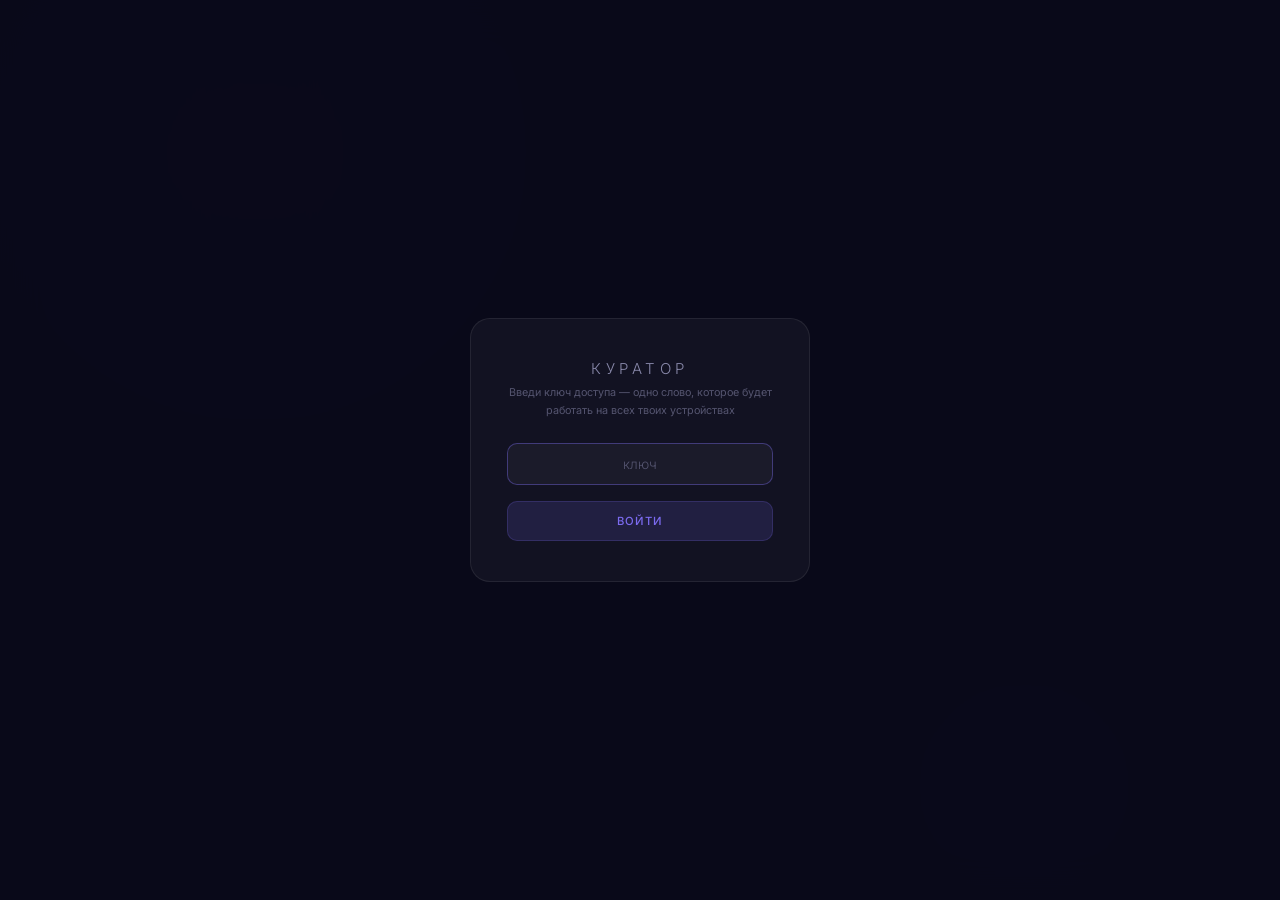
==== index.html @ 7a17c0df "v2: aggressive cache-bust + version check forces reload" ====
<!DOCTYPE html>
<html lang="ru">
<head>
<meta charset="UTF-8">
<meta name="viewport" content="width=device-width, initial-scale=1.0, maximum-scale=1.0, user-scalable=no">
<meta name="apple-mobile-web-app-capable" content="yes">
<meta name="apple-mobile-web-app-status-bar-style" content="black-translucent">
<meta name="theme-color" content="#0a0a1a">
<meta http-equiv="Cache-Control" content="no-cache, no-store, must-revalidate, max-age=0">
<meta http-equiv="Pragma" content="no-cache">
<meta http-equiv="Expires" content="0">
<title>КУРАТОР</title>
<meta name="version" content="calendar-v2">
<link rel="manifest" href="manifest.json">
<link rel="icon" href="icon.svg" type="image/svg+xml">
<link rel="apple-touch-icon" href="icon-192.png">
<style>
@import url('https://fonts.googleapis.com/css2?family=Inter:wght@300;400;500;600&display=swap');
*,*::before,*::after{margin:0;padding:0;box-sizing:border-box}
:root{--bg:#0a0a1a;--glass:rgba(255,255,255,0.04);--gb:rgba(255,255,255,0.08);--gh:rgba(255,255,255,0.07);--t1:#e8e8f0;--t2:#8888aa;--t3:#555570;--ac:#7c6bf0;--acd:rgba(124,107,240,0.15);--dg:#e05555;--bl:20px;--r:16px;--rs:10px}
html{font-size:15px}
body{font-family:'Inter',-apple-system,BlinkMacSystemFont,'Segoe UI',Roboto,sans-serif;background:var(--bg);color:var(--t1);min-height:100vh;overflow-x:hidden;-webkit-tap-highlight-color:transparent}
body::before{content:'';position:fixed;top:-40%;left:-20%;width:80vw;height:80vw;background:radial-gradient(circle,rgba(100,70,220,.12) 0%,transparent 70%);pointer-events:none;z-index:0}
body::after{content:'';position:fixed;bottom:-30%;right:-10%;width:60vw;height:60vw;background:radial-gradient(circle,rgba(50,120,220,.08) 0%,transparent 70%);pointer-events:none;z-index:0}
.layout{position:relative;z-index:1;display:flex;min-height:100vh;max-width:1400px;margin:0 auto}
.sidebar{width:260px;min-width:260px;padding:32px 20px;border-right:1px solid var(--gb);display:flex;flex-direction:column;gap:24px}
.logo{text-align:center;padding-bottom:8px}
.logo h1{font-size:1.1rem;font-weight:300;letter-spacing:.5em;color:var(--t2)}
.btn-today{width:100%;background:var(--acd);border:1px solid rgba(124,107,240,.2);color:var(--ac);font-family:inherit;font-size:.75rem;font-weight:500;letter-spacing:.1em;padding:10px;border-radius:var(--rs);cursor:pointer;transition:all .2s}
.btn-today:hover{background:rgba(124,107,240,.25)}
.btn-today.active{background:var(--ac);color:#fff;border-color:var(--ac)}
.calendar{background:var(--glass);backdrop-filter:blur(var(--bl));-webkit-backdrop-filter:blur(var(--bl));border:1px solid var(--gb);border-radius:var(--r);padding:16px}
.cal-header{display:flex;justify-content:space-between;align-items:center;margin-bottom:14px}
.cal-header span{font-size:.8rem;font-weight:400;color:var(--t2)}
.cal-nav{background:none;border:none;color:var(--t3);cursor:pointer;font-size:1rem;padding:2px 6px;border-radius:6px;transition:color .2s}
.cal-nav:hover{color:var(--t1)}
.cal-weekdays{display:grid;grid-template-columns:repeat(7,1fr);gap:2px;margin-bottom:6px}
.cal-weekdays span{text-align:center;font-size:.6rem;font-weight:500;color:var(--t3);letter-spacing:.05em;padding:4px 0}
.cal-days{display:grid;grid-template-columns:repeat(7,1fr);gap:2px}
.cal-day{text-align:center;font-size:.75rem;padding:6px 2px;border-radius:8px;cursor:pointer;transition:all .15s;color:var(--t2);position:relative}
.cal-day:hover{background:rgba(255,255,255,.06)}
.cal-day.other{color:var(--t3);opacity:.4}
.cal-day.today{color:var(--ac);font-weight:600}
.cal-day.selected{background:var(--ac);color:#fff;font-weight:500}
.cal-day.has-notes::after{content:'';position:absolute;bottom:2px;left:50%;transform:translateX(-50%);width:4px;height:4px;border-radius:50%;background:var(--ac)}
.cal-day.selected.has-notes::after{background:#fff}
.cal-counts{margin-top:14px;padding-top:10px;border-top:1px solid var(--gb)}
.cal-stat{display:flex;justify-content:space-between;font-size:.65rem;color:var(--t3);padding:3px 0}
.cal-stat span:last-child{color:var(--t2);font-variant-numeric:tabular-nums}
.main{flex:1;padding:32px 36px;display:flex;flex-direction:column;min-width:0}
.day-title{font-size:1.3rem;font-weight:300;color:var(--t1);margin-bottom:4px}
.day-subtitle{font-size:.7rem;color:var(--t3);letter-spacing:.1em;margin-bottom:28px}
.input-wrapper{background:var(--glass);backdrop-filter:blur(var(--bl));-webkit-backdrop-filter:blur(var(--bl));border:1px solid var(--gb);border-radius:var(--r);padding:4px;margin-bottom:8px;transition:border-color .3s,box-shadow .3s}
.input-wrapper:focus-within{border-color:rgba(124,107,240,.3);box-shadow:0 0 40px rgba(124,107,240,.08)}
.input-wrapper textarea{width:100%;background:transparent;border:none;outline:none;color:var(--t1);font-family:inherit;font-size:.95rem;font-weight:300;line-height:1.7;padding:16px 20px;resize:none;min-height:48px;max-height:200px}
.input-wrapper textarea::placeholder{color:var(--t3)}
.input-footer{display:flex;justify-content:space-between;align-items:center;padding:0 16px 10px}
.char-count{font-size:.7rem;color:var(--t3);font-variant-numeric:tabular-nums}
.btn-save{background:var(--acd);border:1px solid rgba(124,107,240,.2);color:var(--ac);font-family:inherit;font-size:.75rem;font-weight:500;letter-spacing:.08em;padding:8px 24px;border-radius:var(--rs);cursor:pointer;transition:all .2s}
.btn-save:hover{background:rgba(124,107,240,.25)}
.btn-save:active{transform:scale(.97)}
.input-hint{font-size:.6rem;color:var(--t3);padding:2px 4px 20px;letter-spacing:.03em}
.suggest{display:none;font-size:.72rem;color:var(--t3);padding:8px 4px 0;letter-spacing:.03em;font-style:italic;animation:fadeUp .3s ease}
.search-row{display:flex;gap:12px;margin-bottom:28px}
.search-row input{flex:1;background:var(--glass);backdrop-filter:blur(var(--bl));-webkit-backdrop-filter:blur(var(--bl));border:1px solid var(--gb);border-radius:var(--rs);padding:11px 16px;color:var(--t1);font-family:inherit;font-size:.85rem;font-weight:300;outline:none;transition:border-color .3s}
.search-row input:focus{border-color:rgba(124,107,240,.3)}
.search-row input::placeholder{color:var(--t3)}
.stats{font-size:.7rem;color:var(--t3);letter-spacing:.08em;margin-bottom:24px}
.groups{display:flex;flex-direction:column;gap:28px}
.group{animation:fadeUp .4s ease both}
.group:nth-child(2){animation-delay:.05s}
.group:nth-child(3){animation-delay:.1s}
@keyframes fadeUp{from{opacity:0;transform:translateY(14px)}to{opacity:1;transform:translateY(0)}}
.group-header{display:flex;align-items:center;gap:12px;margin-bottom:12px;padding-left:2px}
.group-title{font-size:.7rem;font-weight:500;letter-spacing:.12em;text-transform:uppercase;color:var(--t2)}
.group-count{font-size:.6rem;color:var(--t3);background:rgba(255,255,255,.04);padding:2px 8px;border-radius:20px}
.group-line{flex:1;height:1px;background:linear-gradient(90deg,var(--gb),transparent)}
.notes-grid{display:grid;grid-template-columns:repeat(auto-fill,minmax(260px,1fr));gap:12px}
.note-card{background:var(--glass);backdrop-filter:blur(var(--bl));-webkit-backdrop-filter:blur(var(--bl));border:1px solid var(--gb);border-radius:var(--r);padding:18px;transition:all .25s;animation:fadeUp .35s ease both}
.note-card:hover{background:var(--gh);border-color:rgba(255,255,255,.12);transform:translateY(-2px);box-shadow:0 8px 32px rgba(0,0,0,.3)}
.note-content{font-size:.9rem;font-weight:300;line-height:1.7;color:var(--t1);white-space:pre-wrap;word-break:break-word;margin-bottom:12px}
.note-meta{display:flex;justify-content:space-between;align-items:center}
.note-date{font-size:.6rem;color:var(--t3);font-variant-numeric:tabular-nums}
.note-delete{background:none;border:none;color:var(--t3);cursor:pointer;font-size:.7rem;padding:4px 8px;border-radius:6px;transition:all .2s}
.note-delete:hover{color:var(--dg);background:rgba(224,85,85,.1)}
.empty-state{text-align:center;padding:60px 20px;color:var(--t3)}
.empty-state .icon{font-size:2rem;margin-bottom:14px;opacity:.3}
.empty-state p{font-size:.85rem;font-weight:300}
.skeleton{display:flex;flex-direction:column;gap:12px}
.skel-card{background:var(--glass);border:1px solid var(--gb);border-radius:var(--r);padding:18px;animation:pulse 1.5s ease infinite}
.skel-line{height:10px;border-radius:4px;background:rgba(255,255,255,.06)}
.skel-line.w60{width:60%}
.skel-line.w80{width:80%}
.skel-line.w40{width:40%}
@keyframes pulse{0%,100%{opacity:.4}50%{opacity:.8}}
.toast{position:fixed;bottom:30px;left:50%;transform:translateX(-50%) translateY(80px);background:rgba(20,20,40,.9);backdrop-filter:blur(16px);border:1px solid var(--gb);color:var(--t1);font-size:.8rem;padding:12px 28px;border-radius:40px;opacity:0;transition:all .4s cubic-bezier(.22,1,.36,1);pointer-events:none;z-index:100}
.toast.show{opacity:1;transform:translateX(-50%) translateY(0)}
.toast.offline{border-color:rgba(224,85,85,.3);color:var(--dg)}
.sync-dot{width:8px;height:8px;border-radius:50%;background:#4caf50;display:inline-block;margin-left:8px;animation:pulse 2s infinite}
.sync-dot.offline{background:var(--dg);animation:none}
.lock-overlay{position:fixed;inset:0;background:rgba(10,10,26,.95);backdrop-filter:blur(20px);display:flex;align-items:center;justify-content:center;z-index:200}
.lock-box{background:var(--glass);border:1px solid var(--gb);border-radius:20px;padding:40px 36px;max-width:340px;width:90%;text-align:center}
.lock-box h2{font-size:1rem;font-weight:300;letter-spacing:.3em;color:var(--t2);margin-bottom:6px}
.lock-box p{font-size:.72rem;color:var(--t3);margin-bottom:24px;line-height:1.6}
.lock-box input{width:100%;background:rgba(255,255,255,.04);border:1px solid var(--gb);border-radius:var(--rs);padding:12px 16px;color:var(--t1);font-family:inherit;font-size:.9rem;font-weight:300;text-align:center;outline:none;margin-bottom:16px;transition:border-color .2s}
.lock-box input:focus{border-color:rgba(124,107,240,.4)}
.lock-box input::placeholder{color:var(--t3)}
.lock-box button{width:100%;background:var(--acd);border:1px solid rgba(124,107,240,.2);color:var(--ac);font-family:inherit;font-size:.75rem;font-weight:500;letter-spacing:.1em;padding:12px;border-radius:var(--rs);cursor:pointer;transition:all .2s}
.lock-box button:hover{background:rgba(124,107,240,.25)}
.lock-box .lock-err{font-size:.65rem;color:var(--dg);margin-top:8px;display:none}
.key-info{font-size:.6rem;color:var(--t3);letter-spacing:.05em;padding:8px 0;border-top:1px solid var(--gb);margin-top:auto;text-align:center;cursor:pointer;transition:color .2s}
.key-info:hover{color:var(--t2)}
@media(max-width:800px){.layout{flex-direction:column}.sidebar{width:100%;min-width:0;border-right:none;border-bottom:1px solid var(--gb);padding:20px 16px}.main{padding:20px 16px}.notes-grid{grid-template-columns:1fr}.calendar{max-width:320px;margin:0 auto}.note-delete{opacity:1}}
</style>
</head>
<body>
<div class="lock-overlay" id="lockOverlay">
  <div class="lock-box">
    <h2>КУРАТОР</h2>
    <p>Введи ключ доступа — одно слово, которое будет работать на всех твоих устройствах</p>
    <input type="password" id="lockInput" placeholder="ключ" autocomplete="off">
    <button id="lockBtn">ВОЙТИ</button>
    <div class="lock-err" id="lockErr">введи ключ</div>
  </div>
</div>
<div class="layout" id="appLayout" style="display:none">
  <aside class="sidebar">
    <div class="logo"><h1>КУРАТОР <span class="sync-dot" id="syncDot" title="синхронизировано"></span></h1></div>
    <button class="btn-today" id="btnToday" onclick="goToday()">СЕГОДНЯ</button>
    <div class="calendar">
      <div class="cal-header">
        <button class="cal-nav" onclick="calNav(-1)">&#8249;</button>
        <span id="calMonth"></span>
        <button class="cal-nav" onclick="calNav(1)">&#8250;</button>
      </div>
      <div class="cal-weekdays"><span>Пн</span><span>Вт</span><span>Ср</span><span>Чт</span><span>Пт</span><span>Сб</span><span>Вс</span></div>
      <div class="cal-days" id="calDays"></div>
      <div class="cal-counts" id="calCounts"></div>
    </div>
    <div class="key-info" id="keyInfo" onclick="lockApp()" title="выйти"></div>
  </aside>
  <main class="main">
    <div class="day-title" id="dayTitle"></div>
    <div class="day-subtitle" id="daySubtitle"></div>
    <div class="input-wrapper">
      <textarea id="noteInput" placeholder="Запиши мысль..." rows="1"></textarea>
      <div class="input-footer">
        <span class="char-count" id="charCount">0</span>
        <button class="btn-save" id="saveBtn">СОХРАНИТЬ</button>
      </div>
    </div>
    <div class="input-hint">Enter — сохранить · Shift+Enter — новая строка</div>
    <div class="suggest" id="suggest"></div>
    <div class="search-row"><input type="text" id="searchInput" placeholder="Поиск..."></div>
    <div class="stats" id="stats"></div>
    <div class="groups" id="groups"></div>
    <div class="empty-state" id="emptyState"><div class="icon">&#9671;</div><p>Напиши первую заметку</p></div>
  </main>
</div>
<div class="toast" id="toast"></div>

<script>
const SUPABASE_URL = 'https://pqngmvixfcsrvsvrtbfj.supabase.co';
const SUPABASE_KEY = 'eyJhbGciOiJIUzI1NiIsInR5cCI6IkpXVCJ9.eyJpc3MiOiJzdXBhYmFzZSIsInJlZiI6InBxbmdtdml4ZmNzcnZzdnJ0YmZqIiwicm9sZSI6ImFub24iLCJpYXQiOjE3ODQzNzY0NDcsImV4cCI6MjA5OTk1MjQ0N30.nbO6rSANWaWRRxnRvrwlrawkBT2DP0VZ1GuyR6C2nHE';
const API = SUPABASE_URL + '/rest/v1/notes';
const APP_VERSION = 'calendar-v2';
const stored = localStorage.getItem('app_version');
if (stored !== APP_VERSION) { localStorage.setItem('app_version', APP_VERSION); if (stored) { location.reload(true); } }

const $ = s => document.querySelector(s);
const RU_MONTHS = ['январь','февраль','март','апрель','май','июнь','июль','август','сентябрь','октябрь','ноябрь','декабрь'];
const RU_DAYS = ['воскресенье','понедельник','вторник','среда','четверг','пятница','суббота'];
const RU_MONTHS_GEN = ['января','февраля','марта','апреля','мая','июня','июля','августа','сентября','октября','ноября','декабря'];

let USER_ID = '';
let headers = {};
let selectedDate = todayStr();
let calYear, calMonth;
let dateCounts = {};
let allNotes = [];
let allGroups = {};
let suggestTimer = null;
let countsCache = null;
let countsCacheMonth = '';
let isLoading = true;

function todayStr() { const d = new Date(); return d.getFullYear() + '-' + String(d.getMonth()+1).padStart(2,'0') + '-' + String(d.getDate()).padStart(2,'0'); }
function esc(s) { const d = document.createElement('div'); d.textContent = s; return d.innerHTML; }

function setKey(key) {
  USER_ID = key;
  headers = { 'Content-Type': 'application/json', 'apikey': SUPABASE_KEY, 'Authorization': 'Bearer ' + SUPABASE_KEY, 'Prefer': 'return=representation', 'x-user-id': USER_ID };
  localStorage.setItem('kurator_key', USER_ID);
}

function lockApp() {
  localStorage.removeItem('kurator_key');
  location.reload();
}

function initLock() {
  const saved = localStorage.getItem('kurator_key');
  if (saved) { setKey(saved); startApp(); return; }
  const overlay = $('#lockOverlay');
  const input = $('#lockInput');
  const btn = $('#lockBtn');
  const err = $('#lockErr');
  overlay.style.display = 'flex';
  input.focus();
  function submit() {
    const v = input.value.trim();
    if (!v) { err.style.display = 'block'; return; }
    setKey(v.toLowerCase());
    overlay.style.display = 'none';
    startApp();
  }
  btn.addEventListener('click', submit);
  input.addEventListener('keydown', e => { if (e.key === 'Enter') submit(); });
}

function startApp() {
  $('#appLayout').style.display = 'flex';
  $('#keyInfo').textContent = USER_ID;
  showSkeleton();
  claimPublicNotes().then(() => { initCalendar(); renderDayTitle(); loadNotes(); loadYesterdaySummary(); });
}

async function api(method, path, body) {
  const opts = { method, headers };
  if (body) opts.body = JSON.stringify(body);
  const r = await fetch(API + path, opts);
  if (!r.ok) throw new Error(r.status);
  const text = await r.text();
  return text ? JSON.parse(text) : null;
}

window.addEventListener('offline', () => {
  toastEl.textContent = 'Нет интернета';
  toastEl.className = 'toast show offline';
  $('#syncDot').classList.add('offline');
});
window.addEventListener('online', () => {
  toastEl.textContent = 'Синхронизация...';
  toastEl.className = 'toast show';
  $('#syncDot').classList.remove('offline');
  loadNotes();
  setTimeout(() => { toastEl.className = 'toast'; }, 2000);
});

function tokenize(text) { return text.toLowerCase().replace(/[^\w\s]/g, ' ').split(/\s+/).filter(t => t.length > 1); }

function tfidfVectors(corpus) {
  const tokenized = corpus.map(tokenize);
  const n = corpus.length;
  const df = {};
  tokenized.forEach(tokens => [...new Set(tokens)].forEach(t => { df[t] = (df[t] || 0) + 1; }));
  return tokenized.map(tokens => {
    const tf = {};
    tokens.forEach(t => { tf[t] = (tf[t] || 0) + 1; });
    const vec = {};
    for (const [w, c] of Object.entries(tf)) vec[w] = c * (Math.log((n + 1) / (df[w] + 1)) + 1);
    return vec;
  });
}

function cosineSim(a, b) {
  const keys = Object.keys(a).filter(k => k in b);
  if (!keys.length) return 0;
  const dot = keys.reduce((s, k) => s + a[k] * b[k], 0);
  const na = Math.sqrt(Object.values(a).reduce((s, v) => s + v*v, 0));
  const nb = Math.sqrt(Object.values(b).reduce((s, v) => s + v*v, 0));
  return na && nb ? dot / (na * nb) : 0;
}

function clusterNotes(notes, threshold = 0.12) {
  if (notes.length <= 1) return notes.length ? { 'Все заметки': notes } : {};
  const vectors = tfidfVectors(notes.map(n => n.content));
  const n = notes.length;
  const parent = Array.from({length: n}, (_, i) => i);
  function find(x) { while (parent[x] !== x) { parent[x] = parent[parent[x]]; x = parent[x]; } return x; }
  function union(a, b) { parent[find(a)] = find(b); }
  for (let i = 0; i < n; i++) for (let j = i+1; j < n; j++) if (cosineSim(vectors[i], vectors[j]) >= threshold) union(i, j);
  const groups = {};
  notes.forEach((note, i) => { const r = find(i); (groups[r] = groups[r] || []).push(note); });
  const named = {};
  for (const [, items] of Object.entries(groups)) {
    let title;
    if (items.length === 1) { const w = items[0].content.slice(0, 40).split(' ').slice(0, 4).join(' '); title = w + (items[0].content.length > 40 ? '...' : ''); }
    else { const centroid = {}; items.forEach(n => tokenize(n.content).forEach(t => { centroid[t] = (centroid[t] || 0) + 1; })); const top = Object.entries(centroid).sort((a,b) => b[1]-a[1]).slice(0, 3).map(e => e[0]); title = top.slice(0, 2).join(' / ').replace(/^\w/, c => c.toUpperCase()); }
    named[title] = items;
  }
  return Object.fromEntries(Object.entries(named).sort((a, b) => b[1].length - a[1].length));
}

function findSimilar(query, notes, topK = 2) {
  if (!notes.length) return [];
  const vectors = tfidfVectors([query, ...notes.map(n => n.content)]);
  const q = vectors[0];
  return notes.map((n, i) => ({ id: n.id, content: n.content, score: cosineSim(q, vectors[i+1]) }))
    .filter(r => r.score > 0.05).sort((a, b) => b.score - a.score).slice(0, topK);
}

function initCalendar() { const now = new Date(); calYear = now.getFullYear(); calMonth = now.getMonth(); renderCalendar(); }

function renderCalendar() {
  $('#calMonth').textContent = RU_MONTHS[calMonth] + ' ' + calYear;
  const first = new Date(calYear, calMonth, 1);
  const last = new Date(calYear, calMonth + 1, 0);
  let startDay = first.getDay() - 1; if (startDay < 0) startDay = 6;
  let html = '';
  for (let i = 0; i < startDay; i++) { const d = new Date(calYear, calMonth, -startDay+i+1); html += '<div class="cal-day other">' + d.getDate() + '</div>'; }
  for (let d = 1; d <= last.getDate(); d++) {
    const ds = calYear + '-' + String(calMonth+1).padStart(2,'0') + '-' + String(d).padStart(2,'0');
    const cls = ['cal-day'];
    if (ds === todayStr()) cls.push('today');
    if (ds === selectedDate) cls.push('selected');
    if (dateCounts[ds] > 0) cls.push('has-notes');
    html += '<div class="' + cls.join(' ') + '" onclick="selectDate(\'' + ds + '\')">' + d + '</div>';
  }
  const rem = 7 - ((startDay + last.getDate()) % 7);
  if (rem < 7) for (let i = 1; i <= rem; i++) html += '<div class="cal-day other">' + i + '</div>';
  $('#calDays').innerHTML = html;
  renderCalCounts();
}

function renderCalCounts() {
  const counts = Object.entries(dateCounts).sort((a,b) => b[0].localeCompare(a[0])).slice(0, 5);
  if (!counts.length) { $('#calCounts').innerHTML = ''; return; }
  $('#calCounts').innerHTML = counts.map(([date, cnt]) => {
    const d = new Date(date + 'T12:00:00');
    return '<div class="cal-stat"><span>' + d.getDate() + ' ' + RU_MONTHS_GEN[d.getMonth()] + '</span><span>' + cnt + '</span></div>';
  }).join('');
}

function calNav(dir) { calMonth += dir; if (calMonth > 11) { calMonth = 0; calYear++; } if (calMonth < 0) { calMonth = 11; calYear--; } countsCache = null; renderCalendar(); loadDateCounts(); }
function selectDate(ds) { selectedDate = ds; renderCalendar(); renderDayTitle(); loadNotes(); }
function goToday() { selectedDate = todayStr(); const n = new Date(); calYear = n.getFullYear(); calMonth = n.getMonth(); countsCache = null; renderCalendar(); renderDayTitle(); loadNotes(); }

function renderDayTitle() {
  const d = new Date(selectedDate + 'T12:00:00');
  const today = selectedDate === todayStr();
  $('#dayTitle').textContent = today ? 'Сегодня' : d.getDate() + ' ' + RU_MONTHS_GEN[d.getMonth()];
  $('#daySubtitle').textContent = RU_DAYS[d.getDay()] + (today ? '' : ', ' + d.getFullYear());
  $('#btnToday').classList.toggle('active', today);
}

const input = $('#noteInput'), saveBtn = $('#saveBtn'), charCount = $('#charCount'), searchInput = $('#searchInput'), groupsEl = $('#groups'), statsEl = $('#stats'), emptyEl = $('#emptyState'), toastEl = $('#toast');

function autoResize() { input.style.height = 'auto'; input.style.height = Math.min(input.scrollHeight, 200) + 'px'; }

input.addEventListener('input', () => {
  autoResize(); charCount.textContent = input.value.length;
  clearTimeout(suggestTimer);
  const val = input.value.trim();
  if (val.length >= 6) suggestTimer = setTimeout(() => checkSimilar(val), 400);
  else hideSuggest();
});
input.addEventListener('keydown', e => { if (e.key === 'Enter' && !e.shiftKey) { e.preventDefault(); saveNote(); } });
saveBtn.addEventListener('click', saveNote);
searchInput.addEventListener('input', renderGroups);

async function saveNote() {
  const content = input.value.trim();
  if (!content) return;
  saveBtn.textContent = '...'; saveBtn.disabled = true;
  try {
    await api('POST', '', { content, note_date: selectedDate, user_id: USER_ID });
    input.value = ''; autoResize(); charCount.textContent = '0';
    toast('Сохранено');
    $('#syncDot').style.background = '#4caf50';
    countsCache = null;
    await loadNotes();
  } catch (e) {
    if (!navigator.onLine) { toastEl.textContent = 'Нет интернета'; toastEl.className = 'toast show offline'; }
    else toast('Ошибка');
    $('#syncDot').style.background = '#e05555';
  }
  saveBtn.textContent = 'СОХРАНИТЬ'; saveBtn.disabled = false;
}

async function deleteNote(id) {
  const safeId = parseInt(id, 10);
  if (isNaN(safeId)) return;
  try {
    await api('DELETE', '?id=eq.' + safeId + '&user_id=eq.' + USER_ID);
    toast('Удалено');
    countsCache = null;
    await loadNotes();
  } catch (e) { toast('Ошибка'); }
}

async function loadNotes() {
  if (isLoading) showSkeleton();
  try {
    const data = await api('GET', '?user_id=eq.' + USER_ID + '&note_date=eq.' + selectedDate + '&order=created_at.desc');
    allNotes = Array.isArray(data) ? data : [];
    allGroups = clusterNotes(allNotes);
    await loadDateCounts();
    renderCalendar();
    renderGroups();
    try { sessionStorage.setItem('notes_' + USER_ID + '_' + selectedDate, JSON.stringify(allNotes)); } catch(e) {}
  } catch (e) {
    if (!navigator.onLine) {
      const cached = sessionStorage.getItem('notes_' + USER_ID + '_' + selectedDate);
      if (cached) { allNotes = JSON.parse(cached); allGroups = clusterNotes(allNotes); renderGroups(); }
    }
    console.error(e);
  }
  isLoading = false;
}

async function loadDateCounts() {
  const cacheKey = USER_ID + '_' + calYear + '_' + calMonth;
  if (countsCache && countsCacheMonth === cacheKey) return;
  try {
    const data = await api('GET', '?user_id=eq.' + USER_ID + '&select=note_date&order=note_date.desc');
    if (!Array.isArray(data)) return;
    dateCounts = {};
    data.forEach(n => { dateCounts[n.note_date] = (dateCounts[n.note_date] || 0) + 1; });
    countsCache = dateCounts;
    countsCacheMonth = cacheKey;
    try { sessionStorage.setItem('counts_' + cacheKey, JSON.stringify(dateCounts)); } catch(e) {}
  } catch (e) {}
}

function showSkeleton() {
  groupsEl.innerHTML = '<div class="skeleton"><div class="skel-card"><div class="skel-line w80"></div><div class="skel-line w60" style="margin-top:8px"></div><div class="skel-line w40" style="margin-top:8px"></div></div><div class="skel-card"><div class="skel-line w60"></div><div class="skel-line w80" style="margin-top:8px"></div></div><div class="skel-card"><div class="skel-line w40"></div><div class="skel-line w60" style="margin-top:8px"></div></div></div>';
}

function renderGroups() {
  const query = searchInput.value.trim().toLowerCase();
  let groups = allGroups, notes = allNotes;
  if (query) {
    notes = allNotes.filter(n => n.content.toLowerCase().includes(query));
    if (!notes.length) { groupsEl.innerHTML = ''; statsEl.textContent = ''; emptyEl.innerHTML = '<div class="icon">&#9671;</div><p>Ничего не найдено</p>'; emptyEl.style.display = 'block'; return; }
    const ids = new Set(notes.map(n => n.id));
    groups = {};
    for (const [t, items] of Object.entries(allGroups)) { const f = items.filter(n => ids.has(n.id)); if (f.length) groups[t] = f; }
    if (!Object.keys(groups).length) groups = { 'Результаты': notes };
  }
  if (!notes.length) { groupsEl.innerHTML = ''; statsEl.textContent = ''; emptyEl.innerHTML = '<div class="icon">&#9671;</div><p>' + (selectedDate === todayStr() ? 'Напиши первую заметку за сегодня' : 'Нет заметок за этот день') + '</p>'; emptyEl.style.display = 'block'; return; }
  emptyEl.style.display = 'none';
  const gc = Object.keys(groups).length;
  statsEl.textContent = notes.length + ' замет' + (notes.length === 1 ? 'ка' : notes.length < 5 ? 'ки' : 'ок') + '  \u00b7  ' + gc + ' групп' + (gc === 1 ? 'а' : '');
  let html = '';
  for (const [title, items] of Object.entries(groups)) {
    html += '<div class="group"><div class="group-header"><span class="group-title">' + esc(title) + '</span><span class="group-count">' + items.length + '</span><div class="group-line"></div></div><div class="notes-grid">';
    for (const note of items) {
      const t = new Date(note.created_at);
      const time = String(t.getHours()).padStart(2,'0') + ':' + String(t.getMinutes()).padStart(2,'0');
      const safeId = parseInt(note.id, 10);
      html += '<div class="note-card"><div class="note-content">' + esc(note.content) + '</div><div class="note-meta"><span class="note-date">' + time + '</span><button class="note-delete" onclick="deleteNote(' + safeId + ')">&#10005;</button></div></div>';
    }
    html += '</div></div>';
  }
  groupsEl.innerHTML = html;
}

async function checkSimilar(text) {
  try {
    const data = await api('GET', '?user_id=eq.' + USER_ID + '&select=content&order=created_at.desc&limit=100');
    if (!Array.isArray(data)) return;
    const matches = findSimilar(text, data);
    if (matches.length) {
      const s = matches[0].content.length > 80 ? matches[0].content.slice(0, 80) + '...' : matches[0].content;
      showSuggest('похоже на: ' + esc(s));
    } else hideSuggest();
  } catch (e) {}
}

function hideSuggest() { const el = $('#suggest'); if (el) el.style.display = 'none'; }
function showSuggest(html) { const el = $('#suggest'); if (el) { el.innerHTML = html; el.style.display = 'block'; } }

async function loadYesterdaySummary() {
  const y = new Date(); y.setDate(y.getDate() - 1);
  const ys = y.getFullYear() + '-' + String(y.getMonth()+1).padStart(2,'0') + '-' + String(y.getDate()).padStart(2,'0');
  try {
    const data = await api('GET', '?user_id=eq.' + USER_ID + '&note_date=eq.' + ys);
    if (Array.isArray(data) && data.length) {
      const g = clusterNotes(data);
      showSuggest('вчера: ' + data.length + ' замет' + (data.length === 1 ? 'ка' : data.length < 5 ? 'ки' : 'ок') + ', ' + Object.keys(g).length + ' групп');
      setTimeout(hideSuggest, 5000);
    }
  } catch (e) {}
}

function toast(msg) { toastEl.textContent = msg; toastEl.className = 'toast show'; setTimeout(() => { toastEl.className = 'toast'; }, 2000); }

async function claimPublicNotes() {
  try {
    const check = await api('GET', '?user_id=eq.public&select=id&limit=1');
    if (!Array.isArray(check) || !check.length) return;
    const data = await api('GET', '?user_id=eq.public&select=id');
    if (Array.isArray(data)) {
      for (const note of data) {
        const safeId = parseInt(note.id, 10);
        if (!isNaN(safeId)) await api('PATCH', '?id=eq.' + safeId, { user_id: USER_ID });
      }
    }
  } catch (e) {}
}

initLock();
</script>
</body>
</html>
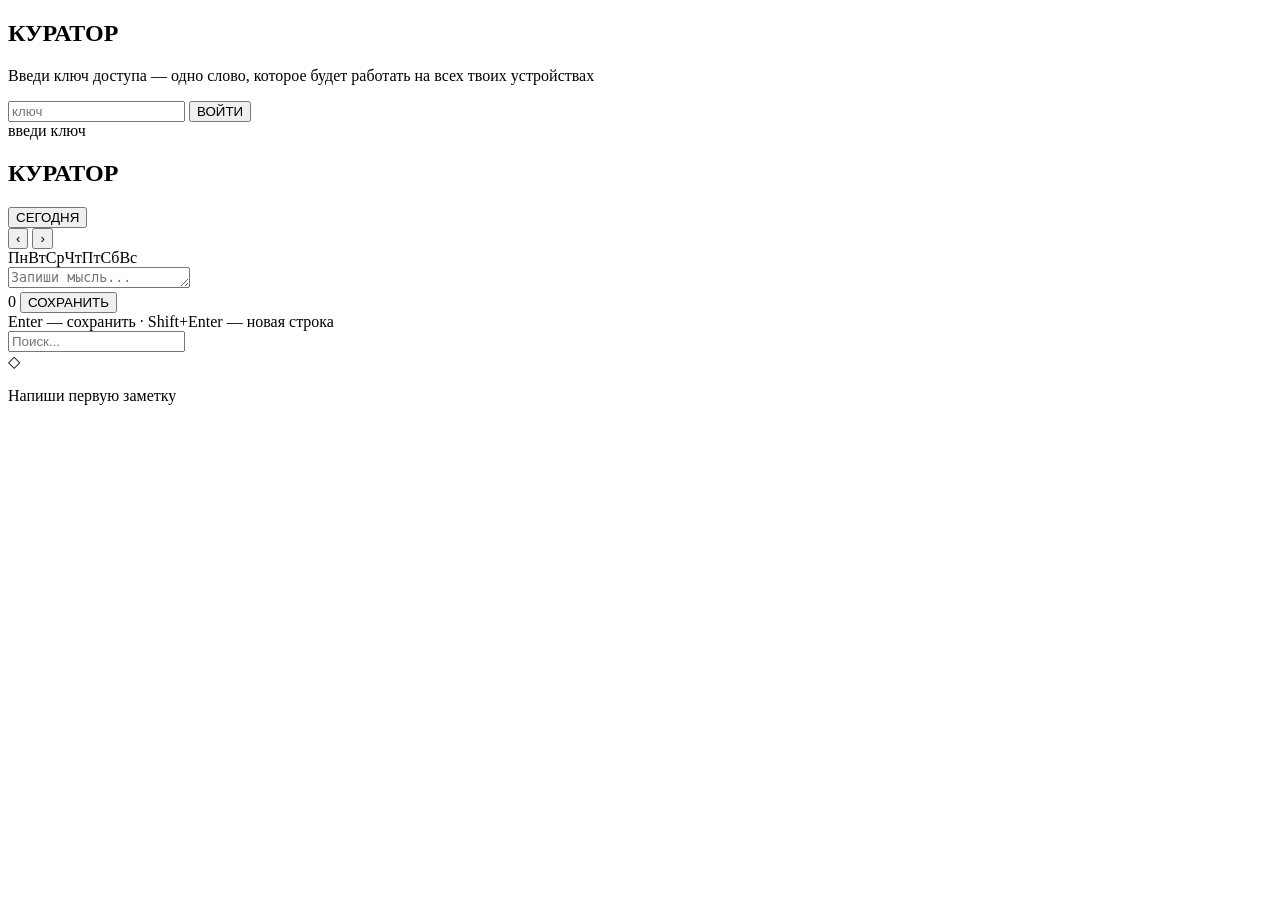
==== commit 7d5e5301: "fix: security audit fixes + remove dead Python backend - showSuggest() innerHTML -> textContent (XSS" ====
--- a/index.html
+++ b/index.html
@@ -6,11 +6,8 @@
 <meta name="apple-mobile-web-app-capable" content="yes">
 <meta name="apple-mobile-web-app-status-bar-style" content="black-translucent">
 <meta name="theme-color" content="#0a0a1a">
-<meta http-equiv="Cache-Control" content="no-cache, no-store, must-revalidate, max-age=0">
-<meta http-equiv="Pragma" content="no-cache">
-<meta http-equiv="Expires" content="0">
+<meta http-equiv="Content-Security-Policy" content="default-src 'self'; style-src 'self' https://fonts.googleapis.com; font-src 'self' https://fonts.gstatic.com; script-src 'self'; img-src 'self' data:; connect-src 'self' https://pqngmvixfcsrvsvrtbfj.supabase.co; form-action 'none'; base-uri 'none'">
 <title>КУРАТОР</title>
-<meta name="version" content="calendar-v2">
 <link rel="manifest" href="manifest.json">
 <link rel="icon" href="icon.svg" type="image/svg+xml">
 <link rel="apple-touch-icon" href="icon-192.png">
@@ -163,9 +160,6 @@
 const SUPABASE_URL = 'https://pqngmvixfcsrvsvrtbfj.supabase.co';
 const SUPABASE_KEY = 'eyJhbGciOiJIUzI1NiIsInR5cCI6IkpXVCJ9.eyJpc3MiOiJzdXBhYmFzZSIsInJlZiI6InBxbmdtdml4ZmNzcnZzdnJ0YmZqIiwicm9sZSI6ImFub24iLCJpYXQiOjE3ODQzNzY0NDcsImV4cCI6MjA5OTk1MjQ0N30.nbO6rSANWaWRRxnRvrwlrawkBT2DP0VZ1GuyR6C2nHE';
 const API = SUPABASE_URL + '/rest/v1/notes';
-const APP_VERSION = 'calendar-v2';
-const stored = localStorage.getItem('app_version');
-if (stored !== APP_VERSION) { localStorage.setItem('app_version', APP_VERSION); if (stored) { location.reload(true); } }
 
 const $ = s => document.querySelector(s);
 const RU_MONTHS = ['январь','февраль','март','апрель','май','июнь','июль','август','сентябрь','октябрь','ноябрь','декабрь'];
@@ -402,9 +396,8 @@
   } catch (e) {
     if (!navigator.onLine) {
       const cached = sessionStorage.getItem('notes_' + USER_ID + '_' + selectedDate);
-      if (cached) { allNotes = JSON.parse(cached); allGroups = clusterNotes(allNotes); renderGroups(); }
+      if (cached) { try { allNotes = JSON.parse(cached); allGroups = clusterNotes(allNotes); renderGroups(); } catch(e) {} }
     }
-    console.error(e);
   }
   isLoading = false;
 }
@@ -469,7 +462,7 @@
 }
 
 function hideSuggest() { const el = $('#suggest'); if (el) el.style.display = 'none'; }
-function showSuggest(html) { const el = $('#suggest'); if (el) { el.innerHTML = html; el.style.display = 'block'; } }
+function showSuggest(text) { const el = $('#suggest'); if (el) { el.textContent = text; el.style.display = 'block'; } }
 
 async function loadYesterdaySummary() {
   const y = new Date(); y.setDate(y.getDate() - 1);
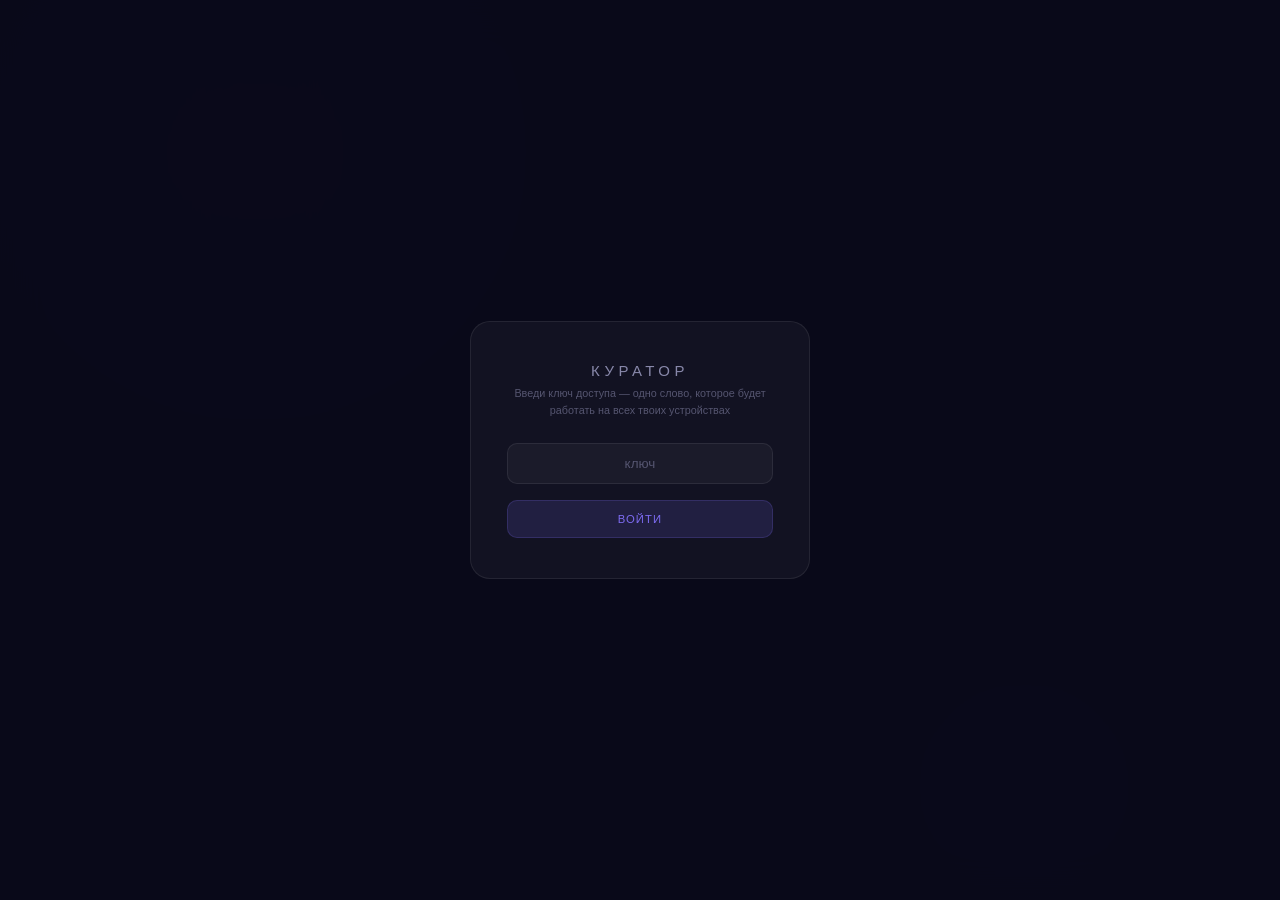
==== commit 10779e43: "fix: add 'unsafe-inline' to style-src in CSP (all CSS is inline <style>)" ====
--- a/index.html
+++ b/index.html
@@ -6,7 +6,7 @@
 <meta name="apple-mobile-web-app-capable" content="yes">
 <meta name="apple-mobile-web-app-status-bar-style" content="black-translucent">
 <meta name="theme-color" content="#0a0a1a">
-<meta http-equiv="Content-Security-Policy" content="default-src 'self'; style-src 'self' https://fonts.googleapis.com; font-src 'self' https://fonts.gstatic.com; script-src 'self'; img-src 'self' data:; connect-src 'self' https://pqngmvixfcsrvsvrtbfj.supabase.co; form-action 'none'; base-uri 'none'">
+<meta http-equiv="Content-Security-Policy" content="default-src 'self'; style-src 'self' 'unsafe-inline' https://fonts.googleapis.com; font-src 'self' https://fonts.gstatic.com; script-src 'self'; img-src 'self' data:; connect-src 'self' https://pqngmvixfcsrvsvrtbfj.supabase.co; form-action 'none'; base-uri 'none'">
 <title>КУРАТОР</title>
 <link rel="manifest" href="manifest.json">
 <link rel="icon" href="icon.svg" type="image/svg+xml">
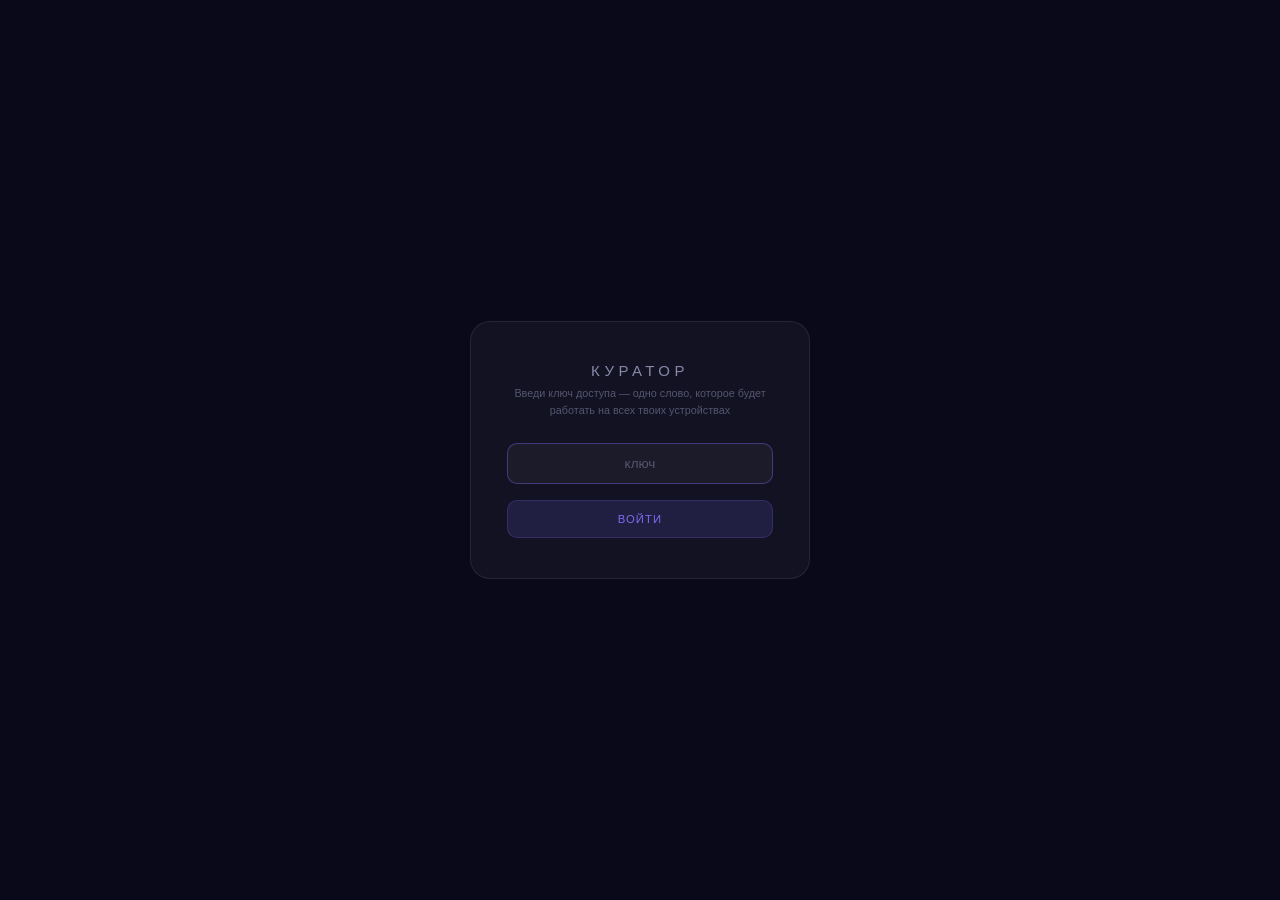
==== commit 8eb52560: "fix: add 'unsafe-inline' to script-src in CSP (all JS is inline)" ====
--- a/index.html
+++ b/index.html
@@ -6,7 +6,7 @@
 <meta name="apple-mobile-web-app-capable" content="yes">
 <meta name="apple-mobile-web-app-status-bar-style" content="black-translucent">
 <meta name="theme-color" content="#0a0a1a">
-<meta http-equiv="Content-Security-Policy" content="default-src 'self'; style-src 'self' 'unsafe-inline' https://fonts.googleapis.com; font-src 'self' https://fonts.gstatic.com; script-src 'self'; img-src 'self' data:; connect-src 'self' https://pqngmvixfcsrvsvrtbfj.supabase.co; form-action 'none'; base-uri 'none'">
+<meta http-equiv="Content-Security-Policy" content="default-src 'self'; style-src 'self' 'unsafe-inline' https://fonts.googleapis.com; font-src 'self' https://fonts.gstatic.com; script-src 'self' 'unsafe-inline'; img-src 'self' data:; connect-src 'self' https://pqngmvixfcsrvsvrtbfj.supabase.co; form-action 'none'; base-uri 'none'">
 <title>КУРАТОР</title>
 <link rel="manifest" href="manifest.json">
 <link rel="icon" href="icon.svg" type="image/svg+xml">
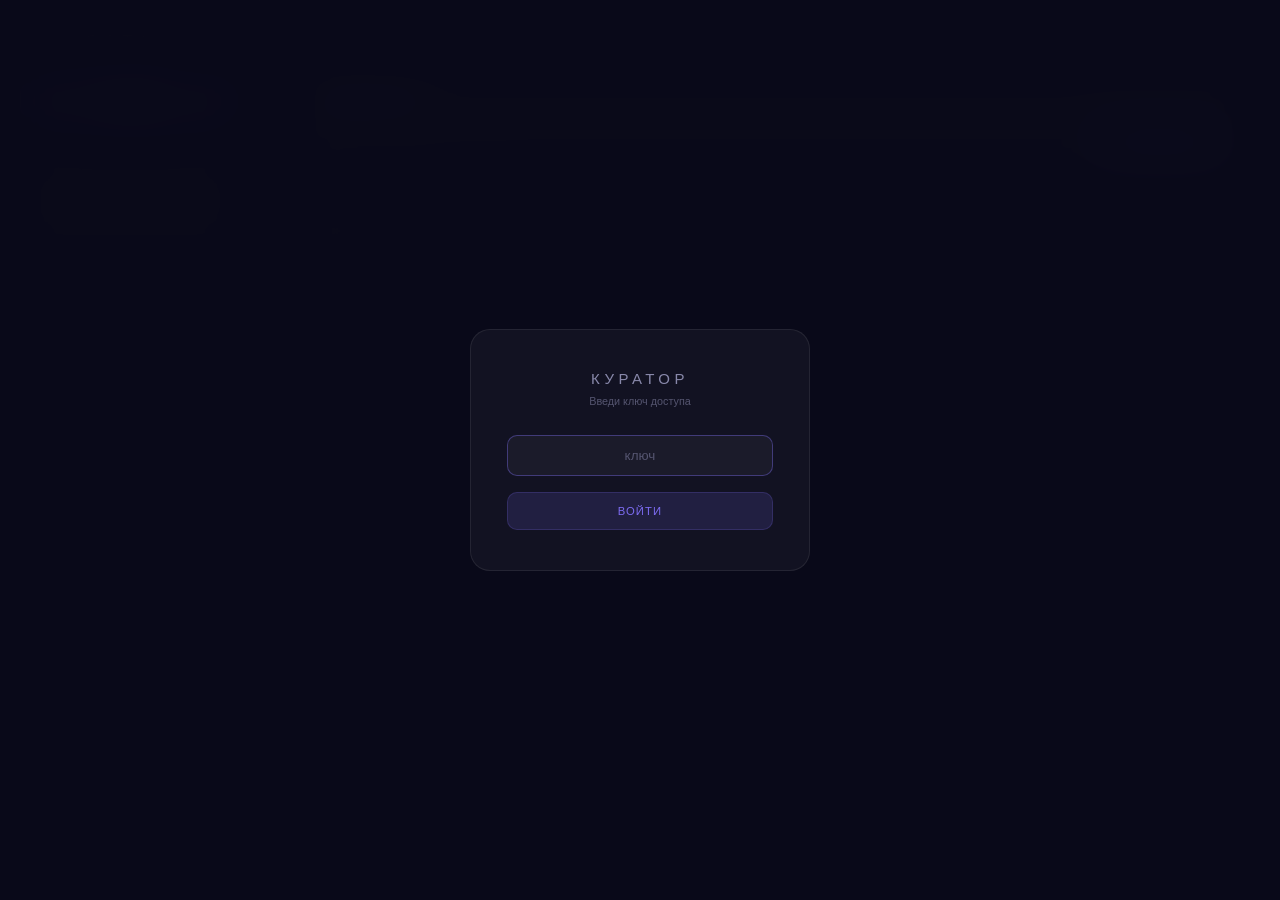
==== commit d93193a6: "v4: clean architecture, external CSS, CSP hardening, AI with user-managed key" ====
--- a/index.html
+++ b/index.html
@@ -2,139 +2,43 @@
 <html lang="ru">
 <head>
 <meta charset="UTF-8">
-<meta name="viewport" content="width=device-width, initial-scale=1.0, maximum-scale=1.0, user-scalable=no">
-<meta name="apple-mobile-web-app-capable" content="yes">
-<meta name="apple-mobile-web-app-status-bar-style" content="black-translucent">
+<meta name="viewport" content="width=device-width,initial-scale=1.0,maximum-scale=1.0,user-scalable=no">
 <meta name="theme-color" content="#0a0a1a">
-<meta http-equiv="Content-Security-Policy" content="default-src 'self'; style-src 'self' 'unsafe-inline' https://fonts.googleapis.com; font-src 'self' https://fonts.gstatic.com; script-src 'self' 'unsafe-inline'; img-src 'self' data:; connect-src 'self' https://pqngmvixfcsrvsvrtbfj.supabase.co; form-action 'none'; base-uri 'none'">
-<title>КУРАТОР</title>
+<meta http-equiv="Content-Security-Policy" content="default-src 'self'; style-src 'self' https://fonts.googleapis.com; font-src 'self' https://fonts.gstatic.com; script-src 'self'; img-src 'self' data:; connect-src 'self' https://pqngmvixfcsrvsvrtbfj.supabase.co https://openrouter.ai; form-action 'none'; base-uri 'none'">
 <link rel="manifest" href="manifest.json">
 <link rel="icon" href="icon.svg" type="image/svg+xml">
 <link rel="apple-touch-icon" href="icon-192.png">
-<style>
-@import url('https://fonts.googleapis.com/css2?family=Inter:wght@300;400;500;600&display=swap');
-*,*::before,*::after{margin:0;padding:0;box-sizing:border-box}
-:root{--bg:#0a0a1a;--glass:rgba(255,255,255,0.04);--gb:rgba(255,255,255,0.08);--gh:rgba(255,255,255,0.07);--t1:#e8e8f0;--t2:#8888aa;--t3:#555570;--ac:#7c6bf0;--acd:rgba(124,107,240,0.15);--dg:#e05555;--bl:20px;--r:16px;--rs:10px}
-html{font-size:15px}
-body{font-family:'Inter',-apple-system,BlinkMacSystemFont,'Segoe UI',Roboto,sans-serif;background:var(--bg);color:var(--t1);min-height:100vh;overflow-x:hidden;-webkit-tap-highlight-color:transparent}
-body::before{content:'';position:fixed;top:-40%;left:-20%;width:80vw;height:80vw;background:radial-gradient(circle,rgba(100,70,220,.12) 0%,transparent 70%);pointer-events:none;z-index:0}
-body::after{content:'';position:fixed;bottom:-30%;right:-10%;width:60vw;height:60vw;background:radial-gradient(circle,rgba(50,120,220,.08) 0%,transparent 70%);pointer-events:none;z-index:0}
-.layout{position:relative;z-index:1;display:flex;min-height:100vh;max-width:1400px;margin:0 auto}
-.sidebar{width:260px;min-width:260px;padding:32px 20px;border-right:1px solid var(--gb);display:flex;flex-direction:column;gap:24px}
-.logo{text-align:center;padding-bottom:8px}
-.logo h1{font-size:1.1rem;font-weight:300;letter-spacing:.5em;color:var(--t2)}
-.btn-today{width:100%;background:var(--acd);border:1px solid rgba(124,107,240,.2);color:var(--ac);font-family:inherit;font-size:.75rem;font-weight:500;letter-spacing:.1em;padding:10px;border-radius:var(--rs);cursor:pointer;transition:all .2s}
-.btn-today:hover{background:rgba(124,107,240,.25)}
-.btn-today.active{background:var(--ac);color:#fff;border-color:var(--ac)}
-.calendar{background:var(--glass);backdrop-filter:blur(var(--bl));-webkit-backdrop-filter:blur(var(--bl));border:1px solid var(--gb);border-radius:var(--r);padding:16px}
-.cal-header{display:flex;justify-content:space-between;align-items:center;margin-bottom:14px}
-.cal-header span{font-size:.8rem;font-weight:400;color:var(--t2)}
-.cal-nav{background:none;border:none;color:var(--t3);cursor:pointer;font-size:1rem;padding:2px 6px;border-radius:6px;transition:color .2s}
-.cal-nav:hover{color:var(--t1)}
-.cal-weekdays{display:grid;grid-template-columns:repeat(7,1fr);gap:2px;margin-bottom:6px}
-.cal-weekdays span{text-align:center;font-size:.6rem;font-weight:500;color:var(--t3);letter-spacing:.05em;padding:4px 0}
-.cal-days{display:grid;grid-template-columns:repeat(7,1fr);gap:2px}
-.cal-day{text-align:center;font-size:.75rem;padding:6px 2px;border-radius:8px;cursor:pointer;transition:all .15s;color:var(--t2);position:relative}
-.cal-day:hover{background:rgba(255,255,255,.06)}
-.cal-day.other{color:var(--t3);opacity:.4}
-.cal-day.today{color:var(--ac);font-weight:600}
-.cal-day.selected{background:var(--ac);color:#fff;font-weight:500}
-.cal-day.has-notes::after{content:'';position:absolute;bottom:2px;left:50%;transform:translateX(-50%);width:4px;height:4px;border-radius:50%;background:var(--ac)}
-.cal-day.selected.has-notes::after{background:#fff}
-.cal-counts{margin-top:14px;padding-top:10px;border-top:1px solid var(--gb)}
-.cal-stat{display:flex;justify-content:space-between;font-size:.65rem;color:var(--t3);padding:3px 0}
-.cal-stat span:last-child{color:var(--t2);font-variant-numeric:tabular-nums}
-.main{flex:1;padding:32px 36px;display:flex;flex-direction:column;min-width:0}
-.day-title{font-size:1.3rem;font-weight:300;color:var(--t1);margin-bottom:4px}
-.day-subtitle{font-size:.7rem;color:var(--t3);letter-spacing:.1em;margin-bottom:28px}
-.input-wrapper{background:var(--glass);backdrop-filter:blur(var(--bl));-webkit-backdrop-filter:blur(var(--bl));border:1px solid var(--gb);border-radius:var(--r);padding:4px;margin-bottom:8px;transition:border-color .3s,box-shadow .3s}
-.input-wrapper:focus-within{border-color:rgba(124,107,240,.3);box-shadow:0 0 40px rgba(124,107,240,.08)}
-.input-wrapper textarea{width:100%;background:transparent;border:none;outline:none;color:var(--t1);font-family:inherit;font-size:.95rem;font-weight:300;line-height:1.7;padding:16px 20px;resize:none;min-height:48px;max-height:200px}
-.input-wrapper textarea::placeholder{color:var(--t3)}
-.input-footer{display:flex;justify-content:space-between;align-items:center;padding:0 16px 10px}
-.char-count{font-size:.7rem;color:var(--t3);font-variant-numeric:tabular-nums}
-.btn-save{background:var(--acd);border:1px solid rgba(124,107,240,.2);color:var(--ac);font-family:inherit;font-size:.75rem;font-weight:500;letter-spacing:.08em;padding:8px 24px;border-radius:var(--rs);cursor:pointer;transition:all .2s}
-.btn-save:hover{background:rgba(124,107,240,.25)}
-.btn-save:active{transform:scale(.97)}
-.input-hint{font-size:.6rem;color:var(--t3);padding:2px 4px 20px;letter-spacing:.03em}
-.suggest{display:none;font-size:.72rem;color:var(--t3);padding:8px 4px 0;letter-spacing:.03em;font-style:italic;animation:fadeUp .3s ease}
-.search-row{display:flex;gap:12px;margin-bottom:28px}
-.search-row input{flex:1;background:var(--glass);backdrop-filter:blur(var(--bl));-webkit-backdrop-filter:blur(var(--bl));border:1px solid var(--gb);border-radius:var(--rs);padding:11px 16px;color:var(--t1);font-family:inherit;font-size:.85rem;font-weight:300;outline:none;transition:border-color .3s}
-.search-row input:focus{border-color:rgba(124,107,240,.3)}
-.search-row input::placeholder{color:var(--t3)}
-.stats{font-size:.7rem;color:var(--t3);letter-spacing:.08em;margin-bottom:24px}
-.groups{display:flex;flex-direction:column;gap:28px}
-.group{animation:fadeUp .4s ease both}
-.group:nth-child(2){animation-delay:.05s}
-.group:nth-child(3){animation-delay:.1s}
-@keyframes fadeUp{from{opacity:0;transform:translateY(14px)}to{opacity:1;transform:translateY(0)}}
-.group-header{display:flex;align-items:center;gap:12px;margin-bottom:12px;padding-left:2px}
-.group-title{font-size:.7rem;font-weight:500;letter-spacing:.12em;text-transform:uppercase;color:var(--t2)}
-.group-count{font-size:.6rem;color:var(--t3);background:rgba(255,255,255,.04);padding:2px 8px;border-radius:20px}
-.group-line{flex:1;height:1px;background:linear-gradient(90deg,var(--gb),transparent)}
-.notes-grid{display:grid;grid-template-columns:repeat(auto-fill,minmax(260px,1fr));gap:12px}
-.note-card{background:var(--glass);backdrop-filter:blur(var(--bl));-webkit-backdrop-filter:blur(var(--bl));border:1px solid var(--gb);border-radius:var(--r);padding:18px;transition:all .25s;animation:fadeUp .35s ease both}
-.note-card:hover{background:var(--gh);border-color:rgba(255,255,255,.12);transform:translateY(-2px);box-shadow:0 8px 32px rgba(0,0,0,.3)}
-.note-content{font-size:.9rem;font-weight:300;line-height:1.7;color:var(--t1);white-space:pre-wrap;word-break:break-word;margin-bottom:12px}
-.note-meta{display:flex;justify-content:space-between;align-items:center}
-.note-date{font-size:.6rem;color:var(--t3);font-variant-numeric:tabular-nums}
-.note-delete{background:none;border:none;color:var(--t3);cursor:pointer;font-size:.7rem;padding:4px 8px;border-radius:6px;transition:all .2s}
-.note-delete:hover{color:var(--dg);background:rgba(224,85,85,.1)}
-.empty-state{text-align:center;padding:60px 20px;color:var(--t3)}
-.empty-state .icon{font-size:2rem;margin-bottom:14px;opacity:.3}
-.empty-state p{font-size:.85rem;font-weight:300}
-.skeleton{display:flex;flex-direction:column;gap:12px}
-.skel-card{background:var(--glass);border:1px solid var(--gb);border-radius:var(--r);padding:18px;animation:pulse 1.5s ease infinite}
-.skel-line{height:10px;border-radius:4px;background:rgba(255,255,255,.06)}
-.skel-line.w60{width:60%}
-.skel-line.w80{width:80%}
-.skel-line.w40{width:40%}
-@keyframes pulse{0%,100%{opacity:.4}50%{opacity:.8}}
-.toast{position:fixed;bottom:30px;left:50%;transform:translateX(-50%) translateY(80px);background:rgba(20,20,40,.9);backdrop-filter:blur(16px);border:1px solid var(--gb);color:var(--t1);font-size:.8rem;padding:12px 28px;border-radius:40px;opacity:0;transition:all .4s cubic-bezier(.22,1,.36,1);pointer-events:none;z-index:100}
-.toast.show{opacity:1;transform:translateX(-50%) translateY(0)}
-.toast.offline{border-color:rgba(224,85,85,.3);color:var(--dg)}
-.sync-dot{width:8px;height:8px;border-radius:50%;background:#4caf50;display:inline-block;margin-left:8px;animation:pulse 2s infinite}
-.sync-dot.offline{background:var(--dg);animation:none}
-.lock-overlay{position:fixed;inset:0;background:rgba(10,10,26,.95);backdrop-filter:blur(20px);display:flex;align-items:center;justify-content:center;z-index:200}
-.lock-box{background:var(--glass);border:1px solid var(--gb);border-radius:20px;padding:40px 36px;max-width:340px;width:90%;text-align:center}
-.lock-box h2{font-size:1rem;font-weight:300;letter-spacing:.3em;color:var(--t2);margin-bottom:6px}
-.lock-box p{font-size:.72rem;color:var(--t3);margin-bottom:24px;line-height:1.6}
-.lock-box input{width:100%;background:rgba(255,255,255,.04);border:1px solid var(--gb);border-radius:var(--rs);padding:12px 16px;color:var(--t1);font-family:inherit;font-size:.9rem;font-weight:300;text-align:center;outline:none;margin-bottom:16px;transition:border-color .2s}
-.lock-box input:focus{border-color:rgba(124,107,240,.4)}
-.lock-box input::placeholder{color:var(--t3)}
-.lock-box button{width:100%;background:var(--acd);border:1px solid rgba(124,107,240,.2);color:var(--ac);font-family:inherit;font-size:.75rem;font-weight:500;letter-spacing:.1em;padding:12px;border-radius:var(--rs);cursor:pointer;transition:all .2s}
-.lock-box button:hover{background:rgba(124,107,240,.25)}
-.lock-box .lock-err{font-size:.65rem;color:var(--dg);margin-top:8px;display:none}
-.key-info{font-size:.6rem;color:var(--t3);letter-spacing:.05em;padding:8px 0;border-top:1px solid var(--gb);margin-top:auto;text-align:center;cursor:pointer;transition:color .2s}
-.key-info:hover{color:var(--t2)}
-@media(max-width:800px){.layout{flex-direction:column}.sidebar{width:100%;min-width:0;border-right:none;border-bottom:1px solid var(--gb);padding:20px 16px}.main{padding:20px 16px}.notes-grid{grid-template-columns:1fr}.calendar{max-width:320px;margin:0 auto}.note-delete{opacity:1}}
-</style>
+<link rel="stylesheet" href="styles.css">
+<title>КУРАТОР</title>
 </head>
 <body>
+
 <div class="lock-overlay" id="lockOverlay">
   <div class="lock-box">
     <h2>КУРАТОР</h2>
-    <p>Введи ключ доступа — одно слово, которое будет работать на всех твоих устройствах</p>
+    <p>Введи ключ доступа</p>
     <input type="password" id="lockInput" placeholder="ключ" autocomplete="off">
     <button id="lockBtn">ВОЙТИ</button>
     <div class="lock-err" id="lockErr">введи ключ</div>
   </div>
 </div>
+
 <div class="layout" id="appLayout" style="display:none">
   <aside class="sidebar">
-    <div class="logo"><h1>КУРАТОР <span class="sync-dot" id="syncDot" title="синхронизировано"></span></h1></div>
-    <button class="btn-today" id="btnToday" onclick="goToday()">СЕГОДНЯ</button>
+    <div class="logo"><h1>КУРАТОР <span class="sync-dot" id="syncDot"></span></h1></div>
+    <button class="btn-today" id="btnToday">СЕГОДНЯ</button>
     <div class="calendar">
       <div class="cal-header">
-        <button class="cal-nav" onclick="calNav(-1)">&#8249;</button>
+        <button class="cal-nav" data-dir="-1">&#8249;</button>
         <span id="calMonth"></span>
-        <button class="cal-nav" onclick="calNav(1)">&#8250;</button>
+        <button class="cal-nav" data-dir="1">&#8250;</button>
       </div>
       <div class="cal-weekdays"><span>Пн</span><span>Вт</span><span>Ср</span><span>Чт</span><span>Пт</span><span>Сб</span><span>Вс</span></div>
       <div class="cal-days" id="calDays"></div>
       <div class="cal-counts" id="calCounts"></div>
     </div>
-    <div class="key-info" id="keyInfo" onclick="lockApp()" title="выйти"></div>
+    <div class="key-info" id="keyInfo" title="выйти"></div>
+    <div class="ai-status" id="aiStatus"></div>
   </aside>
   <main class="main">
     <div class="day-title" id="dayTitle"></div>
@@ -154,346 +58,9 @@
     <div class="empty-state" id="emptyState"><div class="icon">&#9671;</div><p>Напиши первую заметку</p></div>
   </main>
 </div>
+
 <div class="toast" id="toast"></div>
 
-<script>
-const SUPABASE_URL = 'https://pqngmvixfcsrvsvrtbfj.supabase.co';
-const SUPABASE_KEY = 'eyJhbGciOiJIUzI1NiIsInR5cCI6IkpXVCJ9.eyJpc3MiOiJzdXBhYmFzZSIsInJlZiI6InBxbmdtdml4ZmNzcnZzdnJ0YmZqIiwicm9sZSI6ImFub24iLCJpYXQiOjE3ODQzNzY0NDcsImV4cCI6MjA5OTk1MjQ0N30.nbO6rSANWaWRRxnRvrwlrawkBT2DP0VZ1GuyR6C2nHE';
-const API = SUPABASE_URL + '/rest/v1/notes';
-
-const $ = s => document.querySelector(s);
-const RU_MONTHS = ['январь','февраль','март','апрель','май','июнь','июль','август','сентябрь','октябрь','ноябрь','декабрь'];
-const RU_DAYS = ['воскресенье','понедельник','вторник','среда','четверг','пятница','суббота'];
-const RU_MONTHS_GEN = ['января','февраля','марта','апреля','мая','июня','июля','августа','сентября','октября','ноября','декабря'];
-
-let USER_ID = '';
-let headers = {};
-let selectedDate = todayStr();
-let calYear, calMonth;
-let dateCounts = {};
-let allNotes = [];
-let allGroups = {};
-let suggestTimer = null;
-let countsCache = null;
-let countsCacheMonth = '';
-let isLoading = true;
-
-function todayStr() { const d = new Date(); return d.getFullYear() + '-' + String(d.getMonth()+1).padStart(2,'0') + '-' + String(d.getDate()).padStart(2,'0'); }
-function esc(s) { const d = document.createElement('div'); d.textContent = s; return d.innerHTML; }
-
-function setKey(key) {
-  USER_ID = key;
-  headers = { 'Content-Type': 'application/json', 'apikey': SUPABASE_KEY, 'Authorization': 'Bearer ' + SUPABASE_KEY, 'Prefer': 'return=representation', 'x-user-id': USER_ID };
-  localStorage.setItem('kurator_key', USER_ID);
-}
-
-function lockApp() {
-  localStorage.removeItem('kurator_key');
-  location.reload();
-}
-
-function initLock() {
-  const saved = localStorage.getItem('kurator_key');
-  if (saved) { setKey(saved); startApp(); return; }
-  const overlay = $('#lockOverlay');
-  const input = $('#lockInput');
-  const btn = $('#lockBtn');
-  const err = $('#lockErr');
-  overlay.style.display = 'flex';
-  input.focus();
-  function submit() {
-    const v = input.value.trim();
-    if (!v) { err.style.display = 'block'; return; }
-    setKey(v.toLowerCase());
-    overlay.style.display = 'none';
-    startApp();
-  }
-  btn.addEventListener('click', submit);
-  input.addEventListener('keydown', e => { if (e.key === 'Enter') submit(); });
-}
-
-function startApp() {
-  $('#appLayout').style.display = 'flex';
-  $('#keyInfo').textContent = USER_ID;
-  showSkeleton();
-  claimPublicNotes().then(() => { initCalendar(); renderDayTitle(); loadNotes(); loadYesterdaySummary(); });
-}
-
-async function api(method, path, body) {
-  const opts = { method, headers };
-  if (body) opts.body = JSON.stringify(body);
-  const r = await fetch(API + path, opts);
-  if (!r.ok) throw new Error(r.status);
-  const text = await r.text();
-  return text ? JSON.parse(text) : null;
-}
-
-window.addEventListener('offline', () => {
-  toastEl.textContent = 'Нет интернета';
-  toastEl.className = 'toast show offline';
-  $('#syncDot').classList.add('offline');
-});
-window.addEventListener('online', () => {
-  toastEl.textContent = 'Синхронизация...';
-  toastEl.className = 'toast show';
-  $('#syncDot').classList.remove('offline');
-  loadNotes();
-  setTimeout(() => { toastEl.className = 'toast'; }, 2000);
-});
-
-function tokenize(text) { return text.toLowerCase().replace(/[^\w\s]/g, ' ').split(/\s+/).filter(t => t.length > 1); }
-
-function tfidfVectors(corpus) {
-  const tokenized = corpus.map(tokenize);
-  const n = corpus.length;
-  const df = {};
-  tokenized.forEach(tokens => [...new Set(tokens)].forEach(t => { df[t] = (df[t] || 0) + 1; }));
-  return tokenized.map(tokens => {
-    const tf = {};
-    tokens.forEach(t => { tf[t] = (tf[t] || 0) + 1; });
-    const vec = {};
-    for (const [w, c] of Object.entries(tf)) vec[w] = c * (Math.log((n + 1) / (df[w] + 1)) + 1);
-    return vec;
-  });
-}
-
-function cosineSim(a, b) {
-  const keys = Object.keys(a).filter(k => k in b);
-  if (!keys.length) return 0;
-  const dot = keys.reduce((s, k) => s + a[k] * b[k], 0);
-  const na = Math.sqrt(Object.values(a).reduce((s, v) => s + v*v, 0));
-  const nb = Math.sqrt(Object.values(b).reduce((s, v) => s + v*v, 0));
-  return na && nb ? dot / (na * nb) : 0;
-}
-
-function clusterNotes(notes, threshold = 0.12) {
-  if (notes.length <= 1) return notes.length ? { 'Все заметки': notes } : {};
-  const vectors = tfidfVectors(notes.map(n => n.content));
-  const n = notes.length;
-  const parent = Array.from({length: n}, (_, i) => i);
-  function find(x) { while (parent[x] !== x) { parent[x] = parent[parent[x]]; x = parent[x]; } return x; }
-  function union(a, b) { parent[find(a)] = find(b); }
-  for (let i = 0; i < n; i++) for (let j = i+1; j < n; j++) if (cosineSim(vectors[i], vectors[j]) >= threshold) union(i, j);
-  const groups = {};
-  notes.forEach((note, i) => { const r = find(i); (groups[r] = groups[r] || []).push(note); });
-  const named = {};
-  for (const [, items] of Object.entries(groups)) {
-    let title;
-    if (items.length === 1) { const w = items[0].content.slice(0, 40).split(' ').slice(0, 4).join(' '); title = w + (items[0].content.length > 40 ? '...' : ''); }
-    else { const centroid = {}; items.forEach(n => tokenize(n.content).forEach(t => { centroid[t] = (centroid[t] || 0) + 1; })); const top = Object.entries(centroid).sort((a,b) => b[1]-a[1]).slice(0, 3).map(e => e[0]); title = top.slice(0, 2).join(' / ').replace(/^\w/, c => c.toUpperCase()); }
-    named[title] = items;
-  }
-  return Object.fromEntries(Object.entries(named).sort((a, b) => b[1].length - a[1].length));
-}
-
-function findSimilar(query, notes, topK = 2) {
-  if (!notes.length) return [];
-  const vectors = tfidfVectors([query, ...notes.map(n => n.content)]);
-  const q = vectors[0];
-  return notes.map((n, i) => ({ id: n.id, content: n.content, score: cosineSim(q, vectors[i+1]) }))
-    .filter(r => r.score > 0.05).sort((a, b) => b.score - a.score).slice(0, topK);
-}
-
-function initCalendar() { const now = new Date(); calYear = now.getFullYear(); calMonth = now.getMonth(); renderCalendar(); }
-
-function renderCalendar() {
-  $('#calMonth').textContent = RU_MONTHS[calMonth] + ' ' + calYear;
-  const first = new Date(calYear, calMonth, 1);
-  const last = new Date(calYear, calMonth + 1, 0);
-  let startDay = first.getDay() - 1; if (startDay < 0) startDay = 6;
-  let html = '';
-  for (let i = 0; i < startDay; i++) { const d = new Date(calYear, calMonth, -startDay+i+1); html += '<div class="cal-day other">' + d.getDate() + '</div>'; }
-  for (let d = 1; d <= last.getDate(); d++) {
-    const ds = calYear + '-' + String(calMonth+1).padStart(2,'0') + '-' + String(d).padStart(2,'0');
-    const cls = ['cal-day'];
-    if (ds === todayStr()) cls.push('today');
-    if (ds === selectedDate) cls.push('selected');
-    if (dateCounts[ds] > 0) cls.push('has-notes');
-    html += '<div class="' + cls.join(' ') + '" onclick="selectDate(\'' + ds + '\')">' + d + '</div>';
-  }
-  const rem = 7 - ((startDay + last.getDate()) % 7);
-  if (rem < 7) for (let i = 1; i <= rem; i++) html += '<div class="cal-day other">' + i + '</div>';
-  $('#calDays').innerHTML = html;
-  renderCalCounts();
-}
-
-function renderCalCounts() {
-  const counts = Object.entries(dateCounts).sort((a,b) => b[0].localeCompare(a[0])).slice(0, 5);
-  if (!counts.length) { $('#calCounts').innerHTML = ''; return; }
-  $('#calCounts').innerHTML = counts.map(([date, cnt]) => {
-    const d = new Date(date + 'T12:00:00');
-    return '<div class="cal-stat"><span>' + d.getDate() + ' ' + RU_MONTHS_GEN[d.getMonth()] + '</span><span>' + cnt + '</span></div>';
-  }).join('');
-}
-
-function calNav(dir) { calMonth += dir; if (calMonth > 11) { calMonth = 0; calYear++; } if (calMonth < 0) { calMonth = 11; calYear--; } countsCache = null; renderCalendar(); loadDateCounts(); }
-function selectDate(ds) { selectedDate = ds; renderCalendar(); renderDayTitle(); loadNotes(); }
-function goToday() { selectedDate = todayStr(); const n = new Date(); calYear = n.getFullYear(); calMonth = n.getMonth(); countsCache = null; renderCalendar(); renderDayTitle(); loadNotes(); }
-
-function renderDayTitle() {
-  const d = new Date(selectedDate + 'T12:00:00');
-  const today = selectedDate === todayStr();
-  $('#dayTitle').textContent = today ? 'Сегодня' : d.getDate() + ' ' + RU_MONTHS_GEN[d.getMonth()];
-  $('#daySubtitle').textContent = RU_DAYS[d.getDay()] + (today ? '' : ', ' + d.getFullYear());
-  $('#btnToday').classList.toggle('active', today);
-}
-
-const input = $('#noteInput'), saveBtn = $('#saveBtn'), charCount = $('#charCount'), searchInput = $('#searchInput'), groupsEl = $('#groups'), statsEl = $('#stats'), emptyEl = $('#emptyState'), toastEl = $('#toast');
-
-function autoResize() { input.style.height = 'auto'; input.style.height = Math.min(input.scrollHeight, 200) + 'px'; }
-
-input.addEventListener('input', () => {
-  autoResize(); charCount.textContent = input.value.length;
-  clearTimeout(suggestTimer);
-  const val = input.value.trim();
-  if (val.length >= 6) suggestTimer = setTimeout(() => checkSimilar(val), 400);
-  else hideSuggest();
-});
-input.addEventListener('keydown', e => { if (e.key === 'Enter' && !e.shiftKey) { e.preventDefault(); saveNote(); } });
-saveBtn.addEventListener('click', saveNote);
-searchInput.addEventListener('input', renderGroups);
-
-async function saveNote() {
-  const content = input.value.trim();
-  if (!content) return;
-  saveBtn.textContent = '...'; saveBtn.disabled = true;
-  try {
-    await api('POST', '', { content, note_date: selectedDate, user_id: USER_ID });
-    input.value = ''; autoResize(); charCount.textContent = '0';
-    toast('Сохранено');
-    $('#syncDot').style.background = '#4caf50';
-    countsCache = null;
-    await loadNotes();
-  } catch (e) {
-    if (!navigator.onLine) { toastEl.textContent = 'Нет интернета'; toastEl.className = 'toast show offline'; }
-    else toast('Ошибка');
-    $('#syncDot').style.background = '#e05555';
-  }
-  saveBtn.textContent = 'СОХРАНИТЬ'; saveBtn.disabled = false;
-}
-
-async function deleteNote(id) {
-  const safeId = parseInt(id, 10);
-  if (isNaN(safeId)) return;
-  try {
-    await api('DELETE', '?id=eq.' + safeId + '&user_id=eq.' + USER_ID);
-    toast('Удалено');
-    countsCache = null;
-    await loadNotes();
-  } catch (e) { toast('Ошибка'); }
-}
-
-async function loadNotes() {
-  if (isLoading) showSkeleton();
-  try {
-    const data = await api('GET', '?user_id=eq.' + USER_ID + '&note_date=eq.' + selectedDate + '&order=created_at.desc');
-    allNotes = Array.isArray(data) ? data : [];
-    allGroups = clusterNotes(allNotes);
-    await loadDateCounts();
-    renderCalendar();
-    renderGroups();
-    try { sessionStorage.setItem('notes_' + USER_ID + '_' + selectedDate, JSON.stringify(allNotes)); } catch(e) {}
-  } catch (e) {
-    if (!navigator.onLine) {
-      const cached = sessionStorage.getItem('notes_' + USER_ID + '_' + selectedDate);
-      if (cached) { try { allNotes = JSON.parse(cached); allGroups = clusterNotes(allNotes); renderGroups(); } catch(e) {} }
-    }
-  }
-  isLoading = false;
-}
-
-async function loadDateCounts() {
-  const cacheKey = USER_ID + '_' + calYear + '_' + calMonth;
-  if (countsCache && countsCacheMonth === cacheKey) return;
-  try {
-    const data = await api('GET', '?user_id=eq.' + USER_ID + '&select=note_date&order=note_date.desc');
-    if (!Array.isArray(data)) return;
-    dateCounts = {};
-    data.forEach(n => { dateCounts[n.note_date] = (dateCounts[n.note_date] || 0) + 1; });
-    countsCache = dateCounts;
-    countsCacheMonth = cacheKey;
-    try { sessionStorage.setItem('counts_' + cacheKey, JSON.stringify(dateCounts)); } catch(e) {}
-  } catch (e) {}
-}
-
-function showSkeleton() {
-  groupsEl.innerHTML = '<div class="skeleton"><div class="skel-card"><div class="skel-line w80"></div><div class="skel-line w60" style="margin-top:8px"></div><div class="skel-line w40" style="margin-top:8px"></div></div><div class="skel-card"><div class="skel-line w60"></div><div class="skel-line w80" style="margin-top:8px"></div></div><div class="skel-card"><div class="skel-line w40"></div><div class="skel-line w60" style="margin-top:8px"></div></div></div>';
-}
-
-function renderGroups() {
-  const query = searchInput.value.trim().toLowerCase();
-  let groups = allGroups, notes = allNotes;
-  if (query) {
-    notes = allNotes.filter(n => n.content.toLowerCase().includes(query));
-    if (!notes.length) { groupsEl.innerHTML = ''; statsEl.textContent = ''; emptyEl.innerHTML = '<div class="icon">&#9671;</div><p>Ничего не найдено</p>'; emptyEl.style.display = 'block'; return; }
-    const ids = new Set(notes.map(n => n.id));
-    groups = {};
-    for (const [t, items] of Object.entries(allGroups)) { const f = items.filter(n => ids.has(n.id)); if (f.length) groups[t] = f; }
-    if (!Object.keys(groups).length) groups = { 'Результаты': notes };
-  }
-  if (!notes.length) { groupsEl.innerHTML = ''; statsEl.textContent = ''; emptyEl.innerHTML = '<div class="icon">&#9671;</div><p>' + (selectedDate === todayStr() ? 'Напиши первую заметку за сегодня' : 'Нет заметок за этот день') + '</p>'; emptyEl.style.display = 'block'; return; }
-  emptyEl.style.display = 'none';
-  const gc = Object.keys(groups).length;
-  statsEl.textContent = notes.length + ' замет' + (notes.length === 1 ? 'ка' : notes.length < 5 ? 'ки' : 'ок') + '  \u00b7  ' + gc + ' групп' + (gc === 1 ? 'а' : '');
-  let html = '';
-  for (const [title, items] of Object.entries(groups)) {
-    html += '<div class="group"><div class="group-header"><span class="group-title">' + esc(title) + '</span><span class="group-count">' + items.length + '</span><div class="group-line"></div></div><div class="notes-grid">';
-    for (const note of items) {
-      const t = new Date(note.created_at);
-      const time = String(t.getHours()).padStart(2,'0') + ':' + String(t.getMinutes()).padStart(2,'0');
-      const safeId = parseInt(note.id, 10);
-      html += '<div class="note-card"><div class="note-content">' + esc(note.content) + '</div><div class="note-meta"><span class="note-date">' + time + '</span><button class="note-delete" onclick="deleteNote(' + safeId + ')">&#10005;</button></div></div>';
-    }
-    html += '</div></div>';
-  }
-  groupsEl.innerHTML = html;
-}
-
-async function checkSimilar(text) {
-  try {
-    const data = await api('GET', '?user_id=eq.' + USER_ID + '&select=content&order=created_at.desc&limit=100');
-    if (!Array.isArray(data)) return;
-    const matches = findSimilar(text, data);
-    if (matches.length) {
-      const s = matches[0].content.length > 80 ? matches[0].content.slice(0, 80) + '...' : matches[0].content;
-      showSuggest('похоже на: ' + esc(s));
-    } else hideSuggest();
-  } catch (e) {}
-}
-
-function hideSuggest() { const el = $('#suggest'); if (el) el.style.display = 'none'; }
-function showSuggest(text) { const el = $('#suggest'); if (el) { el.textContent = text; el.style.display = 'block'; } }
-
-async function loadYesterdaySummary() {
-  const y = new Date(); y.setDate(y.getDate() - 1);
-  const ys = y.getFullYear() + '-' + String(y.getMonth()+1).padStart(2,'0') + '-' + String(y.getDate()).padStart(2,'0');
-  try {
-    const data = await api('GET', '?user_id=eq.' + USER_ID + '&note_date=eq.' + ys);
-    if (Array.isArray(data) && data.length) {
-      const g = clusterNotes(data);
-      showSuggest('вчера: ' + data.length + ' замет' + (data.length === 1 ? 'ка' : data.length < 5 ? 'ки' : 'ок') + ', ' + Object.keys(g).length + ' групп');
-      setTimeout(hideSuggest, 5000);
-    }
-  } catch (e) {}
-}
-
-function toast(msg) { toastEl.textContent = msg; toastEl.className = 'toast show'; setTimeout(() => { toastEl.className = 'toast'; }, 2000); }
-
-async function claimPublicNotes() {
-  try {
-    const check = await api('GET', '?user_id=eq.public&select=id&limit=1');
-    if (!Array.isArray(check) || !check.length) return;
-    const data = await api('GET', '?user_id=eq.public&select=id');
-    if (Array.isArray(data)) {
-      for (const note of data) {
-        const safeId = parseInt(note.id, 10);
-        if (!isNaN(safeId)) await api('PATCH', '?id=eq.' + safeId, { user_id: USER_ID });
-      }
-    }
-  } catch (e) {}
-}
-
-initLock();
-</script>
+<script src="app.js?v=4"></script>
 </body>
 </html>
--- a/styles.css
+++ b/styles.css
@@ -0,0 +1,341 @@
+@import url('https://fonts.googleapis.com/css2?family=Inter:wght@300;400;500;600&display=swap');
+
+*,*::before,*::after{margin:0;padding:0;box-sizing:border-box}
+
+:root{
+  --bg:#0a0a1a;
+  --glass:rgba(255,255,255,0.04);
+  --gb:rgba(255,255,255,0.08);
+  --gh:rgba(255,255,255,0.07);
+  --t1:#e8e8f0;
+  --t2:#8888aa;
+  --t3:#555570;
+  --ac:#7c6bf0;
+  --acd:rgba(124,107,240,0.15);
+  --dg:#e05555;
+  --bl:20px;
+  --r:16px;
+  --rs:10px
+}
+
+html{font-size:15px}
+body{
+  font-family:'Inter',-apple-system,BlinkMacSystemFont,'Segoe UI',Roboto,sans-serif;
+  background:var(--bg);
+  color:var(--t1);
+  min-height:100vh;
+  overflow-x:hidden;
+  -webkit-tap-highlight-color:transparent
+}
+
+.layout{
+  position:relative;
+  z-index:1;
+  display:flex;
+  min-height:100vh;
+  max-width:1400px;
+  margin:0 auto
+}
+
+/* ─── Lock ─── */
+.lock-overlay{
+  position:fixed;inset:0;
+  background:rgba(10,10,26,.95);
+  backdrop-filter:blur(20px);
+  -webkit-backdrop-filter:blur(20px);
+  display:none;
+  align-items:center;
+  justify-content:center;
+  z-index:200
+}
+.lock-overlay.active{display:flex}
+.lock-box{
+  background:var(--glass);
+  border:1px solid var(--gb);
+  border-radius:20px;
+  padding:40px 36px;
+  max-width:340px;
+  width:90%;
+  text-align:center
+}
+.lock-box h2{font-size:1rem;font-weight:300;letter-spacing:.3em;color:var(--t2);margin-bottom:6px}
+.lock-box p{font-size:.72rem;color:var(--t3);margin-bottom:24px;line-height:1.6}
+.lock-box input{
+  width:100%;
+  background:rgba(255,255,255,.04);
+  border:1px solid var(--gb);
+  border-radius:var(--rs);
+  padding:12px 16px;
+  color:var(--t1);
+  font-family:inherit;
+  font-size:.9rem;
+  font-weight:300;
+  text-align:center;
+  outline:none;
+  margin-bottom:16px;
+  transition:border-color .2s
+}
+.lock-box input:focus{border-color:rgba(124,107,240,.4)}
+.lock-box input::placeholder{color:var(--t3)}
+.lock-box button{
+  width:100%;
+  background:var(--acd);
+  border:1px solid rgba(124,107,240,.2);
+  color:var(--ac);
+  font-family:inherit;
+  font-size:.75rem;
+  font-weight:500;
+  letter-spacing:.1em;
+  padding:12px;
+  border-radius:var(--rs);
+  cursor:pointer;
+  transition:all .2s
+}
+.lock-box button:hover{background:rgba(124,107,240,.25)}
+.lock-err{font-size:.65rem;color:var(--dg);margin-top:8px;display:none}
+.lock-err.show{display:block}
+
+/* ─── Sidebar ─── */
+.sidebar{
+  width:260px;
+  min-width:260px;
+  padding:32px 20px;
+  border-right:1px solid var(--gb);
+  display:flex;
+  flex-direction:column;
+  gap:24px
+}
+.logo{text-align:center;padding-bottom:8px}
+.logo h1{font-size:1.1rem;font-weight:300;letter-spacing:.5em;color:var(--t2)}
+
+.btn-today{
+  width:100%;
+  background:var(--acd);
+  border:1px solid rgba(124,107,240,.2);
+  color:var(--ac);
+  font-family:inherit;
+  font-size:.75rem;
+  font-weight:500;
+  letter-spacing:.1em;
+  padding:10px;
+  border-radius:var(--rs);
+  cursor:pointer;
+  transition:all .2s
+}
+.btn-today:hover{background:rgba(124,107,240,.25)}
+.btn-today.active{background:var(--ac);color:#fff;border-color:var(--ac)}
+
+/* ─── Calendar ─── */
+.calendar{
+  background:var(--glass);
+  backdrop-filter:blur(var(--bl));
+  -webkit-backdrop-filter:blur(var(--bl));
+  border:1px solid var(--gb);
+  border-radius:var(--r);
+  padding:16px
+}
+.cal-header{display:flex;justify-content:space-between;align-items:center;margin-bottom:14px}
+.cal-header span{font-size:.8rem;font-weight:400;color:var(--t2)}
+.cal-nav{
+  background:none;border:none;color:var(--t3);cursor:pointer;
+  font-size:1rem;padding:2px 6px;border-radius:6px;transition:color .2s
+}
+.cal-nav:hover{color:var(--t1)}
+.cal-weekdays{display:grid;grid-template-columns:repeat(7,1fr);gap:2px;margin-bottom:6px}
+.cal-weekdays span{
+  text-align:center;font-size:.6rem;font-weight:500;
+  color:var(--t3);letter-spacing:.05em;padding:4px 0
+}
+.cal-days{display:grid;grid-template-columns:repeat(7,1fr);gap:2px}
+.cal-day{
+  text-align:center;font-size:.75rem;padding:6px 2px;
+  border-radius:8px;cursor:pointer;transition:all .15s;
+  color:var(--t2);position:relative
+}
+.cal-day:hover{background:rgba(255,255,255,.06)}
+.cal-day.other{color:var(--t3);opacity:.4}
+.cal-day.today{color:var(--ac);font-weight:600}
+.cal-day.selected{background:var(--ac);color:#fff;font-weight:500}
+.cal-day.has-notes::after{
+  content:'';position:absolute;bottom:2px;left:50%;
+  transform:translateX(-50%);width:4px;height:4px;
+  border-radius:50%;background:var(--ac)
+}
+.cal-day.selected.has-notes::after{background:#fff}
+
+.cal-counts{margin-top:14px;padding-top:10px;border-top:1px solid var(--gb)}
+.cal-stat{display:flex;justify-content:space-between;font-size:.65rem;color:var(--t3);padding:3px 0}
+.cal-stat span:last-child{color:var(--t2);font-variant-numeric:tabular-nums}
+
+.key-info{
+  font-size:.6rem;color:var(--t3);letter-spacing:.05em;
+  padding:8px 0;border-top:1px solid var(--gb);
+  margin-top:auto;text-align:center;cursor:pointer;transition:color .2s
+}
+.key-info:hover{color:var(--t2)}
+.ai-status{font-size:.55rem;color:var(--t3);letter-spacing:.08em;text-align:center;cursor:pointer;padding:4px 0;transition:color .2s}
+.ai-status:hover{color:var(--t2)}
+
+/* ─── Main ─── */
+.main{flex:1;padding:32px 36px;display:flex;flex-direction:column;min-width:0}
+.day-title{font-size:1.3rem;font-weight:300;color:var(--t1);margin-bottom:4px}
+.day-subtitle{font-size:.7rem;color:var(--t3);letter-spacing:.1em;margin-bottom:28px}
+
+/* ─── Input ─── */
+.input-wrapper{
+  background:var(--glass);
+  backdrop-filter:blur(var(--bl));
+  -webkit-backdrop-filter:blur(var(--bl));
+  border:1px solid var(--gb);
+  border-radius:var(--r);
+  padding:4px;
+  margin-bottom:8px;
+  transition:border-color .3s,box-shadow .3s
+}
+.input-wrapper:focus-within{border-color:rgba(124,107,240,.3);box-shadow:0 0 40px rgba(124,107,240,.08)}
+.input-wrapper textarea{
+  width:100%;background:transparent;border:none;outline:none;
+  color:var(--t1);font-family:inherit;font-size:.95rem;
+  font-weight:300;line-height:1.7;padding:16px 20px;
+  resize:none;min-height:48px;max-height:200px
+}
+.input-wrapper textarea::placeholder{color:var(--t3)}
+.input-footer{display:flex;justify-content:space-between;align-items:center;padding:0 16px 10px}
+.char-count{font-size:.7rem;color:var(--t3);font-variant-numeric:tabular-nums}
+.btn-save{
+  background:var(--acd);
+  border:1px solid rgba(124,107,240,.2);
+  color:var(--ac);
+  font-family:inherit;
+  font-size:.75rem;
+  font-weight:500;
+  letter-spacing:.08em;
+  padding:8px 24px;
+  border-radius:var(--rs);
+  cursor:pointer;
+  transition:all .2s
+}
+.btn-save:hover{background:rgba(124,107,240,.25)}
+.btn-save:active{transform:scale(.97)}
+.btn-save:disabled{opacity:.5;cursor:not-allowed}
+
+.input-hint{font-size:.6rem;color:var(--t3);padding:2px 4px 20px;letter-spacing:.03em}
+.suggest{display:none;font-size:.72rem;color:var(--t3);padding:8px 4px 0;letter-spacing:.03em;font-style:italic;animation:fadeUp .3s ease}
+.suggest.show{display:block}
+
+/* ─── Search ─── */
+.search-row{display:flex;gap:12px;margin-bottom:28px}
+.search-row input{
+  flex:1;
+  background:var(--glass);
+  backdrop-filter:blur(var(--bl));
+  -webkit-backdrop-filter:blur(var(--bl));
+  border:1px solid var(--gb);
+  border-radius:var(--rs);
+  padding:11px 16px;
+  color:var(--t1);
+  font-family:inherit;
+  font-size:.85rem;
+  font-weight:300;
+  outline:none;
+  transition:border-color .3s
+}
+.search-row input:focus{border-color:rgba(124,107,240,.3)}
+.search-row input::placeholder{color:var(--t3)}
+
+/* ─── Stats & Groups ─── */
+.stats{font-size:.7rem;color:var(--t3);letter-spacing:.08em;margin-bottom:24px}
+.groups{display:flex;flex-direction:column;gap:28px}
+.group{animation:fadeUp .4s ease both}
+.group:nth-child(2){animation-delay:.05s}
+.group:nth-child(3){animation-delay:.1s}
+.group-header{display:flex;align-items:center;gap:12px;margin-bottom:12px;padding-left:2px}
+.group-title{font-size:.7rem;font-weight:500;letter-spacing:.12em;text-transform:uppercase;color:var(--t2)}
+.group-count{font-size:.6rem;color:var(--t3);background:rgba(255,255,255,.04);padding:2px 8px;border-radius:20px}
+.group-line{flex:1;height:1px;background:linear-gradient(90deg,var(--gb),transparent)}
+
+.notes-grid{display:grid;grid-template-columns:repeat(auto-fill,minmax(260px,1fr));gap:12px}
+.note-card{
+  background:var(--glass);
+  backdrop-filter:blur(var(--bl));
+  -webkit-backdrop-filter:blur(var(--bl));
+  border:1px solid var(--gb);
+  border-radius:var(--r);
+  padding:18px;
+  transition:all .25s;
+  animation:fadeUp .35s ease both
+}
+.note-card:hover{
+  background:var(--gh);
+  border-color:rgba(255,255,255,.12);
+  transform:translateY(-2px);
+  box-shadow:0 8px 32px rgba(0,0,0,.3)
+}
+.note-content{font-size:.9rem;font-weight:300;line-height:1.7;color:var(--t1);white-space:pre-wrap;word-break:break-word;margin-bottom:12px}
+.note-meta{display:flex;justify-content:space-between;align-items:center}
+.note-date{font-size:.6rem;color:var(--t3);font-variant-numeric:tabular-nums}
+.note-delete{
+  background:none;border:none;color:var(--t3);cursor:pointer;
+  font-size:.7rem;padding:4px 8px;border-radius:6px;transition:all .2s
+}
+.note-delete:hover{color:var(--dg);background:rgba(224,85,85,.1)}
+
+/* ─── Empty ─── */
+.empty-state{text-align:center;padding:60px 20px;color:var(--t3);display:none}
+.empty-state.show{display:block}
+.empty-state .icon{font-size:2rem;margin-bottom:14px;opacity:.3}
+.empty-state p{font-size:.85rem;font-weight:300}
+
+/* ─── Skeleton ─── */
+.skeleton{display:flex;flex-direction:column;gap:12px}
+.skel-card{
+  background:var(--glass);
+  border:1px solid var(--gb);
+  border-radius:var(--r);
+  padding:18px;
+  animation:pulse 1.5s ease infinite
+}
+.skel-line{height:10px;border-radius:4px;background:rgba(255,255,255,.06)}
+.skel-line.w60{width:60%}
+.skel-line.w80{width:80%}
+.skel-line.w40{width:40%}
+
+/* ─── Toast ─── */
+.toast{
+  position:fixed;bottom:30px;left:50%;
+  transform:translateX(-50%) translateY(80px);
+  background:rgba(20,20,40,.9);
+  backdrop-filter:blur(16px);
+  -webkit-backdrop-filter:blur(16px);
+  border:1px solid var(--gb);
+  color:var(--t1);font-size:.8rem;
+  padding:12px 28px;border-radius:40px;
+  opacity:0;
+  transition:all .4s cubic-bezier(.22,1,.36,1);
+  pointer-events:none;z-index:100
+}
+.toast.show{opacity:1;transform:translateX(-50%) translateY(0)}
+.toast.error{border-color:rgba(224,85,85,.3);color:var(--dg)}
+
+/* ─── Sync ─── */
+.sync-dot{
+  width:8px;height:8px;border-radius:50%;
+  display:inline-block;margin-left:8px
+}
+.sync-dot.on{background:#4caf50}
+.sync-dot.off{background:var(--dg)}
+.sync-dot.loading{background:#8888aa;animation:pulse 2s infinite}
+
+/* ─── Animations ─── */
+@keyframes fadeUp{from{opacity:0;transform:translateY(14px)}to{opacity:1;transform:translateY(0)}}
+@keyframes pulse{0%,100%{opacity:.4}50%{opacity:.8}}
+
+/* ─── Responsive ─── */
+@media(max-width:800px){
+  .layout{flex-direction:column}
+  .sidebar{width:100%;min-width:0;border-right:none;border-bottom:1px solid var(--gb);padding:20px 16px}
+  .main{padding:20px 16px}
+  .notes-grid{grid-template-columns:1fr}
+  .calendar{max-width:320px;margin:0 auto}
+  .note-delete{opacity:1}
+}
